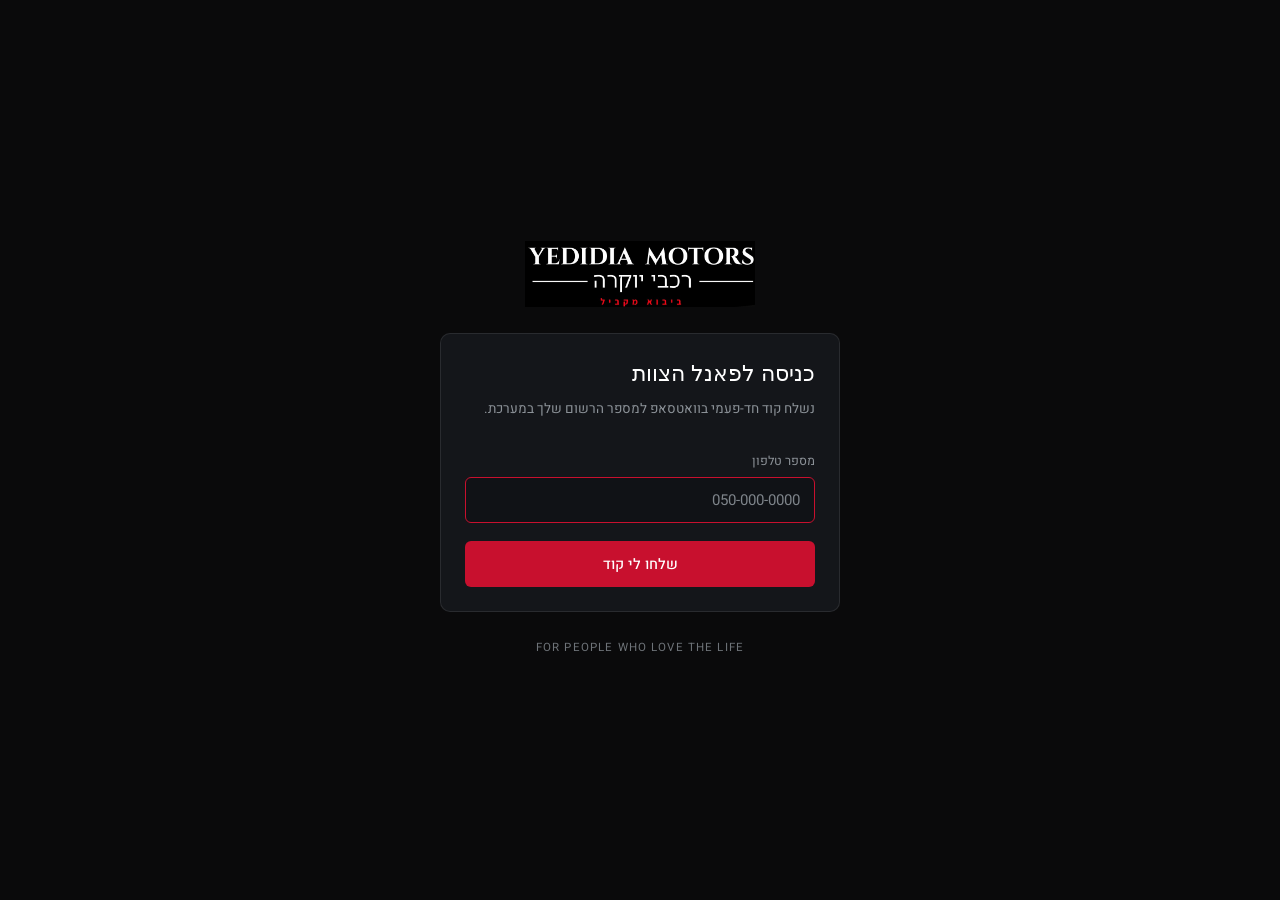
==== customers.html @ d8569d6f "כניסה ופאנל: מעבר אוטומטי לממסר Supabase כשהכתובת הישירה (duckdns) חסומה ברשת - auth.js: כל קריאה פו" ====
<!DOCTYPE html>
<html dir="rtl" lang="he">
<head>
<meta charset="utf-8">
<meta name="viewport" content="width=device-width, initial-scale=1">
<meta name="robots" content="noindex, nofollow">
<title>לקוחות ועסקאות · ידידיה מוטורס</title>
<link rel="preconnect" href="https://fonts.googleapis.com">
<link rel="preconnect" href="https://fonts.gstatic.com" crossorigin>
<link href="https://fonts.googleapis.com/css2?family=Heebo:wght@300;400;500;700&family=Cinzel:wght@400;600&display=swap" rel="stylesheet">
<link rel="stylesheet" href="app.css">
<link rel="stylesheet" href="customers.css?v=20261017c">
<link rel="stylesheet" href="mobile.css?v=20261017c">
</head>
<body>

<div class="boot" id="boot">
  <div class="mark">YEDIDIA MOTORS</div>
  <div class="spinner"></div>
  <div class="msg">טוען לקוחות…</div>
</div>

<div class="shell" id="shell" hidden>

  <aside class="aside">
    <div class="logo"><img src="design/assets/logo.png" alt="ידידיה מוטורס"></div>
    <nav class="nav" id="nav"></nav>
    <div class="aside-foot">
      <div id="side-box"></div>
      <div class="tagline">FOR PEOPLE WHO LOVE THE LIFE</div>
      <button class="signout" type="button" id="signout">יציאה מהחשבון</button>
    </div>
  </aside>

  <main class="main">

    <header class="topbar">
      <div class="who">
        <div class="eyebrow" id="eyebrow">מכירות</div>
        <h1 class="greeting">לקוחות ועסקאות</h1>
        <div class="meta-line" id="meta-line"></div>
      </div>
      <div class="tools">
        <div class="search">
          <span class="glass"></span>
          <input id="search" type="search" placeholder="שם, טלפון, ת.ז, שלדה, מספר רישוי או הזמנה" aria-label="חיפוש לקוחות">
        </div>
        <button class="btn-ghost" type="button" id="open-catalog" hidden>קטלוג תוספות</button>
        <button class="btn-primary" type="button" id="new-customer">לקוח חדש</button>
        <div class="avatar" id="avatar">—</div>
      </div>
    </header>

    <div id="notice"></div>

    <div class="tabs" role="tablist">
      <button class="tab is-active" type="button" data-tab="customers" role="tab">לקוחות</button>
      <button class="tab" type="button" data-tab="leads" role="tab">לידים <span class="tab-count" id="leads-count" hidden></span></button>
    </div>

    <section id="panel-customers">
      <div class="filter-bar">
        <div class="filter-group" id="type-filters" aria-label="סינון לפי סוג לקוח"></div>
      </div>

      <div class="card">
        <div class="thead cust-grid">
          <div>לקוח</div><div>טלפון</div><div>זיהוי</div><div>עסקאות</div><div>עסקה אחרונה</div><div>מסמכים</div>
        </div>
        <div id="rows"></div>
        <div class="card-foot" id="foot"></div>
      </div>
    </section>

    <section id="panel-leads" hidden>
      <div class="filter-bar">
        <div class="filter-group" id="lead-filters" aria-label="סינון לידים"></div>
      </div>
      <div class="card">
        <div class="thead lead-grid">
          <div>ליד</div><div>טלפון</div><div>עניין</div><div>הגיע</div><div>סטטוס</div><div></div>
        </div>
        <div id="lead-rows"><div class="empty">טוען…</div></div>
        <div class="card-foot" id="lead-foot"></div>
      </div>
    </section>

  </main>
</div>

<!-- כרטיס לקוח -->
<div class="modal" id="card-modal" hidden>
  <div class="modal-box wide" role="dialog" aria-modal="true">
    <button class="modal-x" type="button" data-close="card-modal" aria-label="סגירה">×</button>
    <div id="card-body"><div class="empty">טוען…</div></div>
  </div>
</div>

<!-- לקוח חדש / עריכה -->
<div class="modal" id="customer-modal" hidden>
  <div class="modal-box" role="dialog" aria-modal="true">
    <button class="modal-x" type="button" data-close="customer-modal" aria-label="סגירה">×</button>
    <h2 id="customer-modal-title">לקוח חדש</h2>
    <form id="customer-form" class="form" novalidate>
      <input type="hidden" name="id">
      <input type="hidden" name="lead_id">
      <div class="field">
        <label>סוג לקוח</label>
        <div class="seg" id="type-seg">
          <button type="button" class="is-active" data-type="individual">אדם פרטי</button>
          <button type="button" data-type="company">חברה / חברת מימון</button>
        </div>
      </div>
      <div class="field" data-for="individual"><label for="c-full">שם מלא</label><input id="c-full" name="full_name" autocomplete="off"></div>
      <div class="field" data-for="company" hidden><label for="c-comp">שם החברה</label><input id="c-comp" name="company_name" autocomplete="off"></div>
      <div class="field" data-for="company" hidden><label for="c-contact">איש קשר</label><input id="c-contact" name="contact_person" autocomplete="off"></div>
      <div class="field"><label for="c-phone">טלפון</label><input id="c-phone" name="phone" inputmode="tel" dir="ltr" placeholder="050-000-0000"></div>
      <div class="field" data-for="individual"><label for="c-id">תעודת זהות <span class="req">*</span></label><input id="c-id" name="id_number" inputmode="numeric" maxlength="9" dir="ltr" required></div>
      <div class="field" data-for="company" hidden><label for="c-reg">מס׳ ח.פ / ע.מ <span class="req">*</span></label>
        <div class="reg-row">
          <div class="seg small" id="reg-seg">
            <button type="button" class="is-active" data-reg="hp">ח.פ</button>
            <button type="button" data-reg="am">ע.מ</button>
          </div>
          <input id="c-reg" name="company_reg_number" inputmode="numeric" dir="ltr">
          <input type="hidden" name="company_reg_type" value="hp">
        </div>
      </div>
      <div class="sub-head">פרטים לחשבונית</div>
      <div class="field"><label for="c-addr">כתובת</label><input id="c-addr" name="address" autocomplete="off" placeholder="רחוב, מספר, עיר"></div>
      <div class="field"><label for="c-email">מייל לחשבונית</label><input id="c-email" name="invoice_email" type="email" dir="ltr" autocomplete="off" placeholder="name@company.co.il"></div>
      <div id="dup-box" hidden></div>
      <div class="hint">מספר הזיהוי חובה: בלעדיו אי אפשר להקים לקוח ולפתוח לו הזמנה. הלקוח נכנס לאיזור האישי עם הטלפון + מספר הזיהוי + קוד חד-פעמי — לוודא ששניהם נכונים. הכתובת והמייל נדרשים לחשבונית.</div>
      <div class="modal-actions">
        <button class="btn-primary" type="submit" id="customer-save">שמירה</button>
        <button class="btn-ghost" type="button" data-close="customer-modal">ביטול</button>
      </div>
    </form>
  </div>
</div>

<!-- עסקה חדשה -->
<div class="modal" id="deal-modal" hidden>
  <div class="modal-box wide" role="dialog" aria-modal="true">
    <button class="modal-x" type="button" data-close="deal-modal" aria-label="סגירה">×</button>
    <h2 id="deal-modal-title">עסקה חדשה</h2>
    <form id="deal-form" class="form" novalidate>
      <input type="hidden" name="customer_id">
      <div class="sub" id="deal-customer-line"></div>

      <div class="field reg-box">
        <label>על שם מי יירשם הרכב ברישיון? <span class="req">*</span></label>
        <div class="hint">אנחנו מוציאים את רישיון הרכב — מה שנקבע כאן הוא מה שייכתב ברישיון ובהסכם.</div>
        <label class="check"><input type="radio" name="registration_type" value="customer"> <span id="reg-opt-customer">על שם הלקוח עצמו</span></label>
        <label class="check"><input type="radio" name="registration_type" value="private"> על שם אדם פרטי אחר <small class="muted">(למשל: חברה קונה ורושמת על שם בעלים או עובד)</small></label>
        <label class="check"><input type="radio" name="registration_type" value="company"> על שם חברה אחרת</label>
        <div class="hint" id="reg-customer-line" hidden></div>
      </div>
      <div class="grid2" id="reg-private" hidden>
        <div class="field"><label for="d-eu-name">שם מלא כפי שבתעודת הזהות <span class="req">*</span></label><input id="d-eu-name" name="end_user_name"></div>
        <div class="field"><label for="d-eu-id">ת.ז. <span class="req">*</span></label><input id="d-eu-id" name="end_user_id_number" inputmode="numeric" maxlength="9" dir="ltr"></div>
        <div class="field"><label for="d-eu-phone">טלפון <span class="req">*</span></label><input id="d-eu-phone" name="end_user_phone" inputmode="tel" dir="ltr"></div>
        <div class="field"><label for="d-reg-addr-p">כתובת לרישום <span class="req">*</span></label><input id="d-reg-addr-p" name="registered_address_p" placeholder="רחוב, מספר, עיר"></div>
      </div>
      <div class="grid2" id="reg-company" hidden>
        <div class="field"><label for="d-reg-name">שם החברה כפי שבתעודת ההתאגדות <span class="req">*</span></label><input id="d-reg-name" name="registered_name"></div>
        <div class="field"><label for="d-reg-id">ח.פ <span class="req">*</span></label><input id="d-reg-id" name="registered_id_number" inputmode="numeric" maxlength="9" dir="ltr"></div>
        <div class="field"><label for="d-reg-addr-c">כתובת החברה לרישום <span class="req">*</span></label><input id="d-reg-addr-c" name="registered_address_c" placeholder="רחוב, מספר, עיר"></div>
        <div class="field"><label for="d-reg-phone">טלפון החברה</label><input id="d-reg-phone" name="registered_phone" inputmode="tel" dir="ltr"></div>
      </div>

      <div class="field">
        <label>רכב לשיוך</label>
        <div class="picker">
          <input id="veh-q" type="search" placeholder="חיפוש רכב: דגם, VIN, צבע…" autocomplete="off">
          <div class="picker-list" id="veh-list"></div>
          <div class="picked" id="veh-picked" hidden></div>
          <input type="hidden" name="vehicle_file_id">
        </div>
        <div class="hint" id="veh-hint">רכב במלאי בארץ → שיוך רשמי. רכב בדרך (אחרי שהמכולה יצאה) → פריסייל, למנהל מכירות. רכב שעוד לא יצא → סימון "מבוקש" בלבד.</div>
      </div>

      <div class="grid2">
        <div class="field"><label for="d-price">מחיר מכירה ללקוח (₪)</label><input id="d-price" name="sale_price" inputmode="numeric" dir="ltr"></div>
      </div>

      <div class="field">
        <label class="check"><input type="checkbox" name="financing_required"> העסקה במימון</label>
        <label class="check" id="fin-private-wrap" hidden><input type="checkbox" name="financing_on_private_name"> המימון על שם אדם פרטי (נדרשים ת.ז שני צדדים, רישיון, ספח ופרטי אשראי לבדיקת דוח)</label>
      </div>
      <div class="hint" id="reg-hint"></div>

      <div class="modal-actions">
        <button class="btn-primary" type="submit" id="deal-save">פתיחת עסקה</button>
        <button class="btn-ghost" type="button" data-close="deal-modal">ביטול</button>
      </div>
    </form>
  </div>
</div>

<!-- תנאים מסחריים -->
<div class="modal" id="terms-modal" hidden>
  <div class="modal-box wide" role="dialog" aria-modal="true">
    <button class="modal-x" type="button" data-close="terms-modal" aria-label="סגירה">×</button>
    <h2>תנאים מסחריים</h2>
    <form id="terms-form" class="form" novalidate>
      <input type="hidden" name="deal_id">
      <div class="sub" id="terms-line"></div>
      <div class="grid2">
        <div class="field"><label for="t-price">מחיר מכירה כולל מע"מ (₪)</label><input id="t-price" name="sale_price" inputmode="decimal" dir="ltr" required></div>
        <div class="field"><label for="t-vat">שיעור מע"מ (%)</label><input id="t-vat" name="vat_rate" inputmode="decimal" dir="ltr" value="18"></div>
        <div class="field"><label for="t-down">מקדמה (₪)</label><input id="t-down" name="down_payment" inputmode="decimal" dir="ltr"></div>
        <div class="field"><label for="t-trade">זיכוי טרייד-אין (₪)</label><input id="t-trade" name="trade_in_credit" inputmode="decimal" dir="ltr"></div>
        <div class="field"><label for="t-fin">מימון (₪)</label><input id="t-fin" name="financing_amount" inputmode="decimal" dir="ltr"></div>
        <div class="field"><label for="t-del">מועד מסירה משוער</label><input id="t-del" name="expected_delivery_date" type="date" dir="ltr"></div>
      </div>
      <div class="field"><label for="t-delterms">תנאי מסירה</label><input id="t-delterms" name="delivery_terms" placeholder="למשל: מסירה באולם התצוגה בחיפה"></div>
      <div class="field"><label for="t-warranty">אחריות</label><input id="t-warranty" name="warranty_text" placeholder="למשל: 3 שנים או 100,000 ק״מ"></div>
      <div class="field"><label for="t-special">תנאים מיוחדים</label><input id="t-special" name="special_terms"></div>
      <div class="hint">הסכומים נכנסים להסכם המכירה כפי שהם. אחרי חתימת ההסכם התנאים ננעלים — שינוי מחייב מנהל מערכת והסכם מתוקן.</div>
      <div class="modal-actions">
        <button class="btn-primary" type="submit">שמירה</button>
        <button class="btn-ghost" type="button" data-close="terms-modal">ביטול</button>
      </div>
    </form>
  </div>
</div>

<!-- תצוגה מקדימה של ההסכם -->
<div class="modal" id="apv-modal" hidden>
  <div class="modal-box wide" role="dialog" aria-modal="true">
    <button class="modal-x" type="button" data-close="apv-modal" aria-label="סגירה">×</button>
    <h2>תצוגה מקדימה — הסכם מכירה</h2>
    <div id="apv-warn"></div>
    <div class="agr-preview-scroll" id="apv-body"></div>
    <div class="modal-actions">
      <button class="btn-ghost" type="button" data-close="apv-modal">סגירה</button>
    </div>
  </div>
</div>

<!-- שליחת הזמנה ללקוח לאישור -->
<div class="modal" id="send-modal" hidden>
  <div class="modal-box" role="dialog" aria-modal="true">
    <button class="modal-x" type="button" data-close="send-modal" aria-label="סגירה">×</button>
    <h2>שליחת ההזמנה ללקוח לאישור</h2>
    <form id="send-form" class="form" novalidate>
      <div class="sub" id="send-line"></div>
      <div class="field">
        <label>איך להודיע ללקוח?</label>
        <label class="check"><input type="radio" name="channel" value="email" id="send-email"> מייל עם פירוט ההזמנה וקישור לאיזור האישי</label>
        <div class="hint" id="send-email-note"></div>
        <label class="check"><input type="radio" name="channel" value="whatsapp" id="send-wa"> וואטסאפ — נפתחת הודעה מוכנה לשליחה מהטלפון שלך</label>
        <label class="check"><input type="radio" name="channel" value="portal"> בלי הודעה — רק לפתוח את ההזמנה באיזור האישי</label>
      </div>
      <div class="hint">הלקוח רואה באיזור האישי בדיוק את מה שנשלח עכשיו ומאשר אותו. כל שינוי אחרי השליחה (מחיר, תוספת, רכב) מבטל את האפשרות לאשר עד שליחה מחדש. האישור אינו מחליף את הסכם המכירה.</div>
      <div class="modal-actions">
        <button class="btn-primary" type="submit" id="send-go">שליחה</button>
        <button class="btn-ghost" type="button" data-close="send-modal">ביטול</button>
      </div>
    </form>
  </div>
</div>

<!-- קטלוג אביזרים ושירותים -->
<div class="modal" id="catalog-modal" hidden>
  <div class="modal-box wide" role="dialog" aria-modal="true">
    <button class="modal-x" type="button" data-close="catalog-modal" aria-label="סגירה">×</button>
    <h2>קטלוג אביזרים ושירותים</h2>
    <div class="hint" style="margin-bottom:10px">אנשי המכירות מוסיפים להזמנות רק מהרשימה הזו, במחיר שנקבע כאן. מחיר שמשתנה חל על שורות חדשות בלבד — הזמנות קיימות לא משתנות. פריט שלא מוכרים יותר — להשבית, לא למחוק.</div>
    <div id="catalog-rows"></div>
    <form id="catalog-form" class="form cat-form" novalidate>
      <input type="hidden" name="item_id">
      <div class="grid2">
        <div class="field"><label for="cat-name">שם הפריט</label><input id="cat-name" name="item_name" placeholder="למשל: כיסוי ארגז נגלל"></div>
        <div class="field"><label for="cat-kind">סוג</label><select id="cat-kind" name="kind"><option value="accessory">אביזר</option><option value="service">שירות</option></select></div>
        <div class="field"><label for="cat-price">מחיר ללקוח כולל מע"מ (₪)</label><input id="cat-price" name="price" inputmode="decimal" dir="ltr"></div>
        <div class="field"><label for="cat-desc">תיאור קצר (לא חובה)</label><input id="cat-desc" name="description"></div>
      </div>
      <label class="check"><input type="checkbox" name="active" checked> פעיל — מופיע לאנשי המכירות</label>
      <div class="modal-actions">
        <button class="btn-primary" type="submit" id="cat-save">הוספה לקטלוג</button>
        <button class="btn-ghost" type="button" id="cat-new">ניקוי הטופס</button>
      </div>
    </form>
  </div>
</div>

<input type="file" id="file-input" hidden accept=".pdf,.jpg,.jpeg,.png,.heic,.webp,.doc,.docx">

<script src="auth.js?v=20261026r"></script>
<script src="customers.js?v=20261023g"></script>
</body>
</html>
---- app.css ----
/* ============================================================
   ידידיה מוטורס — פאנל צוות
   טוקני העיצוב מתוך design/Luxury Dashboard v3.dc.html
   ============================================================ */
:root {
  --bg: #0A0A0B;
  --surface-nav: #101113;
  --surface-card: #14161A;
  --surface-raised: #16181B;
  --surface-thead: #101216;
  --surface-thumb: #1B1E22;
  --surface-avatar: #1C1F23;
  --accent: #C8102E;
  --accent-hover: #E01B3B;
  --accent-soft: #F0899C;
  --accent-tint: rgba(200, 16, 46, 0.16);
  --text: #FFFFFF;
  --text-body: #EDEEF0;
  --text-strong: #DDE0E4;
  --text-strong-2: #D8DCE0;
  --text-mid: #C4C8CD;
  --text-muted: #B9BDC2;
  --text-dim: #9AA0A6;
  --text-faint: #8C9298;
  --text-fainter: #7E848A;
  --text-fainter-2: #71767C;
  --text-fainter-3: #6E7378;
  --dot-idle: #3A3D42;
  --border: rgba(255, 255, 255, 0.09);
  --border-soft: rgba(255, 255, 255, 0.055);
  --border-input: rgba(255, 255, 255, 0.12);
  --border-chip: rgba(255, 255, 255, 0.14);
  --chip-bg: rgba(255, 255, 255, 0.07);
  --hover-row: rgba(255, 255, 255, 0.03);
  --hover-nav: rgba(255, 255, 255, 0.05);
  --nav-active: rgba(255, 255, 255, 0.06);
  --ok: #7FC08A;
  --warn: #E2B457;
}

* { box-sizing: border-box; }
[hidden] { display: none !important; }

html, body {
  margin: 0;
  padding: 0;
  background: var(--bg);
  color: var(--text-body);
  font-family: Heebo, "Segoe UI", system-ui, sans-serif;
  -webkit-font-smoothing: antialiased;
}

a { color: var(--text-strong-2); text-decoration: none; }
a:hover { color: var(--text); }
::selection { background: rgba(200, 16, 46, 0.35); }

button, input {
  font-family: inherit;
  color: inherit;
}

/* ---------- שלד ---------- */
.shell {
  width: 100%;
  max-width: 1440px;
  min-height: 100vh;
  margin-inline: auto;
  display: grid;
  grid-template-columns: 236px 1fr;
  background: var(--bg);
}

/* ---------- סרגל צד ---------- */
.aside {
  background: var(--surface-nav);
  border-inline-start: 1px solid rgba(255, 255, 255, 0.08);
  padding: 26px 18px;
  display: flex;
  flex-direction: column;
  gap: 28px;
}
.logo { padding: 0 4px; }
.logo img { display: block; width: 100%; height: auto; }

.aside-drawer { display: contents; }

/* כפתור המבורגר — מוצג רק במסכי טלפון */
.nav-toggle {
  display: none;
  width: 40px; height: 40px; flex: none;
  border: 1px solid var(--border-chip);
  border-radius: 8px;
  background: var(--surface-raised);
  cursor: pointer;
  padding: 0;
  align-items: center; justify-content: center;
  flex-direction: column; gap: 4px;
}
.nav-toggle span {
  display: block; width: 17px; height: 1.5px; border-radius: 2px;
  background: var(--text-mid);
  transition: transform 160ms ease, opacity 120ms ease;
}
.aside.is-open .nav-toggle { border-color: var(--accent); }
.aside.is-open .nav-toggle span:nth-child(1) { transform: translateY(5.5px) rotate(45deg); }
.aside.is-open .nav-toggle span:nth-child(2) { opacity: 0; }
.aside.is-open .nav-toggle span:nth-child(3) { transform: translateY(-5.5px) rotate(-45deg); }

.nav { display: flex; flex-direction: column; gap: 2px; }
.nav-item {
  display: flex;
  align-items: center;
  gap: 10px;
  padding: 11px 12px;
  border-radius: 6px;
  font-size: 14px;
  color: var(--text-dim);
  white-space: nowrap;
  cursor: pointer;
  border: 0;
  background: transparent;
  width: 100%;
  text-align: start;
  transition: background 120ms ease, color 120ms ease;
}
.nav-item:hover { background: var(--hover-nav); color: var(--text); }
.nav-item .dot {
  width: 5px; height: 5px; border-radius: 50%;
  background: var(--dot-idle); flex: none;
}
.nav-item.is-active {
  background: var(--nav-active);
  box-shadow: inset 2px 0 0 var(--accent);
  font-weight: 500;
  color: var(--text);
}
.nav-item.is-active .dot { background: var(--accent); }
.nav-item.is-soon { opacity: .55; cursor: default; }
.nav-item.is-soon:hover { background: transparent; color: var(--text-dim); }

.aside-foot { margin-top: auto; display: flex; flex-direction: column; gap: 14px; }
.stat-box {
  border: 1px solid rgba(255, 255, 255, 0.1);
  border-radius: 8px;
  padding: 15px;
  display: flex;
  flex-direction: column;
  gap: 8px;
  background: var(--surface-raised);
  min-width: 190px;
}
.stat-box .row { display: flex; align-items: center; justify-content: space-between; gap: 10px; }
.stat-box .label { font-size: 12px; color: var(--text-faint); }
.badge-admin {
  font-size: 10px; letter-spacing: .08em; color: var(--accent-soft);
  border: 1px solid rgba(200, 16, 46, .45); border-radius: 3px;
  padding: 1px 5px; white-space: nowrap;
}
.stat-figure {
  font-family: Cinzel, serif; font-size: 25px; font-weight: 600;
  line-height: 1; color: var(--text);
}
.stat-note { font-size: 12.5px; color: var(--text-faint); }
.bar-track { height: 4px; border-radius: 2px; background: rgba(255,255,255,.09); overflow: hidden; }
.bar-fill { height: 100%; background: var(--accent); }

.tagline {
  font-size: 11px; letter-spacing: .12em; color: var(--text-fainter-3); text-align: center;
}
.signout {
  background: none; border: 0; padding: 6px 0; cursor: pointer;
  font-size: 12.5px; color: var(--text-fainter); text-align: center;
}
.signout:hover { color: var(--accent-soft); }

/* ---------- עמודה ראשית ---------- */
.main {
  padding: 26px 32px 44px;
  display: flex;
  flex-direction: column;
  gap: 20px;
  min-width: 0;
}

.topbar {
  display: flex; align-items: flex-end; justify-content: space-between;
  gap: 24px; flex-wrap: wrap;
}
.topbar .who { display: flex; flex-direction: column; gap: 5px; }
.eyebrow { font-size: 11.5px; letter-spacing: .16em; color: var(--text-faint); }
.greeting {
  margin: 0; font-family: Cinzel, serif; font-size: 27px; font-weight: 400; color: var(--text);
}
.meta-line { font-size: 13.5px; color: var(--text-faint); }
.topbar .tools { display: flex; align-items: center; gap: 12px; flex-wrap: wrap; }

.search {
  display: flex; align-items: center; gap: 8px; height: 44px; padding: 0 14px;
  border: 1px solid var(--border-input); border-radius: 6px; background: var(--surface-card);
  min-width: 250px; color: var(--text-fainter); font-size: 13.5px;
}
.search input {
  border: 0; background: none; outline: none; flex: 1; min-width: 0;
  font-size: 13.5px; color: var(--text-body);
}
.search input::placeholder { color: var(--text-fainter); }
.search .glass {
  width: 12px; height: 12px; border: 1.5px solid var(--text-fainter);
  border-radius: 50%; flex: none;
}

.btn-primary {
  height: 44px; padding: 0 17px; display: flex; align-items: center;
  border: 0; border-radius: 6px; background: var(--accent); color: #fff;
  font-size: 13.5px; font-weight: 500; white-space: nowrap; cursor: pointer;
  transition: background 120ms ease;
}
.btn-primary:hover { background: var(--accent-hover); }
.btn-primary:disabled { opacity: .55; cursor: not-allowed; }

.avatar {
  width: 44px; height: 44px; border-radius: 50%; background: var(--surface-avatar);
  border: 1px solid var(--border-chip); display: flex; align-items: center;
  justify-content: center; font-size: 13px; font-weight: 500; color: #E4E6E9; flex: none;
}

.hero {
  border: 1px solid var(--border); border-radius: 10px; overflow: hidden; height: 168px;
  background-image: linear-gradient(90deg, rgba(10,10,11,.92) 30%, rgba(10,10,11,.25) 78%),
                    url('design/assets/showroom.png');
  background-size: cover, 140%;
  background-position: center, center 32%;
  display: flex; align-items: center; padding: 0 30px;
}
.hero .inner { display: flex; flex-direction: column; gap: 7px; max-width: 520px; }
.hero .title {
  font-family: Cinzel, serif; font-size: 20px; color: var(--text); letter-spacing: .03em;
}
.hero .brands { font-size: 13.5px; color: var(--text-muted); line-height: 1.6; }
.hero .pills { display: flex; gap: 8px; margin-top: 4px; flex-wrap: wrap; }
.hero .pills span {
  font-size: 11.5px; padding: 4px 10px; border-radius: 4px;
  border: 1px solid rgba(255,255,255,.2); color: var(--text-strong-2);
}

.kpis { display: grid; grid-template-columns: repeat(4, 1fr); gap: 14px; }
.kpi {
  border: 1px solid var(--border); border-radius: 10px; background: var(--surface-card);
  padding: 18px 20px 16px; display: flex; flex-direction: column; gap: 11px;
}
.kpi .label { font-size: 12.5px; color: var(--text-faint); }
.kpi .value-row { display: flex; align-items: baseline; gap: 7px; }
.kpi .value {
  font-family: Cinzel, serif; font-size: 30px; font-weight: 600; line-height: 1; color: var(--text);
}
.kpi .unit { font-size: 13px; color: var(--text-faint); }
.kpi .foot {
  display: flex; align-items: center; gap: 7px; font-size: 12.5px;
  color: var(--text-faint); flex-wrap: wrap;
}
.delta {
  padding: 2px 7px; border-radius: 4px; background: var(--accent-tint);
  color: var(--accent-soft); font-weight: 500;
}

.split { display: grid; grid-template-columns: 1.62fr 1fr; gap: 16px; align-items: start; }

.card {
  border: 1px solid var(--border); border-radius: 10px;
  background: var(--surface-card); overflow: hidden;
}
.card.pad { padding: 19px 22px 20px; display: flex; flex-direction: column; gap: 15px; }
.card h2 { margin: 0; font-size: 16px; font-weight: 500; color: var(--text); }
.card-head {
  display: flex; align-items: center; justify-content: space-between;
  gap: 16px; padding: 18px 22px 14px;
}
.card-head h2 { white-space: nowrap; }
.card-count { font-size: 12.5px; color: var(--text-faint); }

.filters { display: flex; gap: 6px; }
.chip {
  font-size: 11.5px; padding: 6px 10px; border-radius: 4px; cursor: pointer;
  border: 1px solid var(--border-chip); background: transparent; color: var(--text-dim);
  white-space: nowrap; transition: border-color 120ms ease, color 120ms ease;
}
.chip:hover { border-color: var(--accent); color: var(--text); }
.chip.is-active { background: var(--accent); border-color: var(--accent); color: #fff; }

.thead {
  display: grid; grid-template-columns: 96px 1fr 54px 104px 54px 88px; gap: 10px;
  padding: 9px 22px; font-size: 11.5px; letter-spacing: .05em; color: var(--text-fainter);
  background: var(--surface-thead);
  border-top: 1px solid rgba(255,255,255,.07);
  border-bottom: 1px solid rgba(255,255,255,.07);
}
.row {
  display: grid; grid-template-columns: 96px 1fr 54px 104px 54px 88px; gap: 10px;
  padding: 12px 22px; align-items: center; border-bottom: 1px solid var(--border-soft);
  cursor: pointer; transition: background 120ms ease;
}
.row:hover { background: var(--hover-row); }
.thumb {
  height: 56px; border-radius: 5px; background-color: var(--surface-thumb);
  background-image: repeating-linear-gradient(115deg, rgba(255,255,255,.05) 0 6px, transparent 6px 12px);
  background-size: cover; background-position: center;
  display: flex; align-items: flex-end; justify-content: center; padding-bottom: 4px;
}
.thumb span { font-family: ui-monospace, monospace; font-size: 8px; color: var(--text-fainter-2); }
.row .names { display: flex; flex-direction: column; gap: 3px; min-width: 0; }
.row .model {
  font-size: 14.5px; font-weight: 500; color: var(--text);
  white-space: nowrap; overflow: hidden; text-overflow: ellipsis;
  unicode-bidi: plaintext;
}
.row .trim {
  font-size: 12.5px; color: var(--text-faint);
  white-space: nowrap; overflow: hidden; text-overflow: ellipsis;
  unicode-bidi: plaintext;
}
.row-meta { display: none; font-size: 12px; color: var(--text-fainter-2); }
.row .year, .row .days { font-size: 13.5px; color: var(--text-mid); font-variant-numeric: tabular-nums; }
.row .price {
  font-size: 14px; font-weight: 500; color: var(--text);
  font-variant-numeric: tabular-nums; text-align: left;
}
.row .price.hidden-perm { color: var(--text-fainter-2); font-weight: 400; }
.status-pill {
  font-size: 12px; padding: 4px 9px; border-radius: 4px; border: 1px solid var(--border-chip);
  color: var(--text-muted); justify-self: start; white-space: nowrap;
}
.card-foot { padding: 13px 22px; font-size: 13px; color: var(--accent-soft); }

.side-col { display: flex; flex-direction: column; gap: 16px; }
.list { display: flex; flex-direction: column; gap: 13px; }
.list-row { display: flex; align-items: center; justify-content: space-between; gap: 12px; }
.list-row .lines { display: flex; flex-direction: column; gap: 2px; min-width: 0; }
.list-row .lines .t { font-size: 14px; color: var(--text-body); }
.list-row .lines .s { font-size: 12.5px; color: var(--text-faint); }
.tag {
  font-size: 12px; padding: 3px 9px; border-radius: 4px; background: var(--chip-bg);
  color: var(--text-mid); white-space: nowrap;
}
.brand-row { display: flex; flex-direction: column; gap: 7px; }
.brand-row .top { display: flex; align-items: baseline; justify-content: space-between; gap: 10px; }
.brand-row .name { font-size: 13px; letter-spacing: .05em; color: var(--text-strong); }
.brand-row .units { font-size: 12.5px; color: var(--text-faint); white-space: nowrap; }
.alert-row { display: flex; gap: 11px; align-items: flex-start; }
.alert-row .dot {
  width: 6px; height: 6px; border-radius: 50%; background: var(--accent);
  margin-top: 7px; flex: none;
}
.alert-row .lines { display: flex; flex-direction: column; gap: 2px; }
a.alert-link { color: inherit; text-decoration: none; }
a.alert-link:hover .t { color: var(--accent-soft); }

.empty {
  padding: 26px 22px; font-size: 13px; color: var(--text-faint); text-align: center; line-height: 1.7;
}
.empty.small { padding: 8px 0; text-align: start; }

/* ---------- מסך טעינה / שגיאה ---------- */
.boot {
  position: fixed; inset: 0; display: flex; align-items: center; justify-content: center;
  background: var(--bg); z-index: 50; flex-direction: column; gap: 14px;
}
.boot .mark { font-family: Cinzel, serif; font-size: 20px; letter-spacing: .18em; color: var(--text); }
.boot .msg { font-size: 13px; color: var(--text-faint); }
.spinner {
  width: 22px; height: 22px; border: 2px solid rgba(255,255,255,.14);
  border-top-color: var(--accent); border-radius: 50%; animation: spin .8s linear infinite;
}
@keyframes spin { to { transform: rotate(360deg); } }

.banner {
  display: flex; align-items: center; gap: 10px; padding: 11px 16px; border-radius: 8px;
  border: 1px solid rgba(200,16,46,.4); background: var(--accent-tint);
  color: var(--accent-soft); font-size: 13px;
}
.banner.info { border-color: var(--border-chip); background: var(--chip-bg); color: var(--text-mid); }

/* ---------- חלון ---------- */
.modal {
  position: fixed; inset: 0; background: rgba(0,0,0,.66);
  display: flex; align-items: flex-start; justify-content: center;
  padding: 40px 20px; overflow-y: auto; z-index: 60;
}
.modal-box {
  width: 100%; max-width: 460px; background: var(--surface-card);
  border: 1px solid var(--border); border-radius: 10px; padding: 24px;
}
.modal-box h2 {
  margin: 0 0 18px; font-family: Cinzel, serif; font-size: 20px;
  font-weight: 400; color: var(--text);
}
.modal-box h3 { margin: 0 0 4px; font-size: 14px; font-weight: 500; color: var(--text); }

.modal-actions { display: flex; gap: 10px; justify-content: flex-start; margin-top: 4px; }
.btn-ghost {
  height: 44px; padding: 0 17px; border-radius: 6px; cursor: pointer;
  background: none; border: 1px solid var(--border-chip); color: var(--text-mid);
  font-size: 13.5px;
}
.btn-ghost:hover { border-color: var(--text-dim); color: var(--text); }

/* ---------- רספונסיביות ---------- */
@media (max-width: 1180px) {
  .shell { grid-template-columns: 1fr; grid-template-rows: auto 1fr; }
  .aside {
    border-inline-start: none; border-bottom: 1px solid rgba(255,255,255,.08);
    flex-direction: row; align-items: center; gap: 20px; padding: 14px 20px; overflow: hidden;
  }
  .logo { width: 170px; flex: none; }
  .nav {
    flex-direction: row; gap: 4px;
    flex: 1 1 auto; min-width: 0; overflow-x: auto;
    scrollbar-width: none;
  }
  .nav::-webkit-scrollbar { display: none; }
  .nav-item { width: auto; flex: none; }
  .aside-foot {
    margin-top: 0; flex-direction: row; align-items: center; gap: 12px; flex: 0 0 auto;
  }
  .signout { white-space: nowrap; padding: 6px 4px; }
  .stat-box { min-width: 170px; padding: 10px 13px; gap: 5px; }
  .stat-box .stat-figure { font-size: 20px; }
  .tagline { display: none; }
  .main { padding: 20px 20px 36px; }
  .kpis { grid-template-columns: repeat(2, 1fr); }
  .split { grid-template-columns: 1fr; }
  .side-col { display: grid; grid-template-columns: repeat(2, 1fr); align-items: start; }
}

@media (max-width: 760px) {
  .modal { padding: 16px 12px 40px; }
  .aside {
    position: relative; z-index: 40;
    flex-wrap: nowrap; justify-content: flex-start;
    gap: 12px; padding: 12px 14px; overflow: visible;
  }
  .nav-toggle { display: flex; }
  .logo { width: 148px; }

  .aside-drawer {
    display: none;
    position: absolute; top: calc(100% + 8px); inset-inline-start: 12px;
    width: min(290px, calc(100vw - 24px));
    flex-direction: column; gap: 14px;
    padding: 10px;
    background: var(--surface-nav);
    border: 1px solid rgba(255,255,255,.12);
    border-radius: 12px;
    box-shadow: 0 18px 44px rgba(0,0,0,.55);
    max-height: calc(100vh - 96px); overflow-y: auto;
  }
  .aside.is-open .aside-drawer { display: flex; }
  .aside-drawer .nav {
    order: 0; width: 100%; flex-direction: column; gap: 2px; overflow: visible;
  }
  .aside-drawer .nav-item { width: 100%; flex: none; }
  .aside-drawer .aside-foot {
    margin-top: 0; width: 100%; flex-direction: column; align-items: stretch; gap: 10px;
    padding-top: 10px; border-top: 1px solid rgba(255,255,255,.08);
  }
  .aside-drawer .stat-box { min-width: 0; width: 100%; }
  .aside-drawer .signout { text-align: start; }
  .main { padding: 16px 14px 32px; }
  .topbar { flex-direction: column; align-items: stretch; gap: 14px; }
  .search { display: none; }
  .hero {
    height: auto; padding: 22px 18px;
    background-image: linear-gradient(180deg, rgba(10,10,11,.9), rgba(10,10,11,.72)),
                      url('design/assets/showroom.png');
  }
  .kpis { grid-template-columns: repeat(2, 1fr); gap: 10px; }
  .side-col { grid-template-columns: 1fr; }
  .filters { width: 100%; overflow-x: auto; }
  .card-head { flex-direction: column; align-items: flex-start; gap: 12px; }
  .thead { display: none; }
  .row { grid-template-columns: 72px 1fr auto; padding: 12px 16px; }
  .cell-hide { display: none; }
  .row-meta { display: block; }
  .thumb { height: 46px; }
}

/* ---------- הביצועים שלי ---------- */
.perf-now { display: grid; grid-template-columns: repeat(3, 1fr); gap: 8px; margin: 4px 0 10px; }
.perf-now > div { display: flex; flex-direction: column; gap: 2px; }
.perf-now .k { font-size: 11px; color: var(--text-fainter); }
.perf-now .v { font-size: 22px; color: var(--text); font-variant-numeric: tabular-nums; }
.perf-trend { font-size: 12px; color: var(--text-faint); margin-bottom: 12px; }
.perf-trend.up { color: #6fbf8b; }
.perf-trend.down { color: #d99a7f; }
.perf-bars { display: flex; align-items: flex-end; gap: 6px; height: 96px; }
.perf-col { flex: 1; display: flex; flex-direction: column; align-items: center; gap: 4px; height: 100%; }
.perf-col .stack {
  flex: 1; width: 100%; display: flex; align-items: flex-end; justify-content: center; gap: 2px;
}
.perf-col .b { width: 42%; min-height: 2px; border-radius: 2px 2px 0 0; }
.perf-col .b.opened { background: var(--accent); opacity: .75; }
.perf-col .b.sold { background: #6fbf8b; opacity: .85; }
.perf-col.now .b.opened { opacity: 1; }
.perf-col .m { font-size: 10px; color: var(--text-fainter-2); }
.perf-col .n { font-size: 11px; color: var(--text-faint); font-variant-numeric: tabular-nums; }
.perf-legend { display: flex; gap: 14px; margin-top: 8px; font-size: 11px; color: var(--text-fainter); }
.perf-legend i { display: inline-block; width: 8px; height: 8px; border-radius: 2px; margin-inline-end: 5px; }
.perf-legend .k-opened { background: var(--accent); }
.perf-legend .k-sold { background: #6fbf8b; }
.perf-total { font-size: 11.5px; color: var(--text-fainter-2); margin-top: 10px; }
.team-list .list-row { cursor: pointer; }
.team-list .list-row:hover { background: var(--hover-row); }
.team-list .list-row.me .t { color: var(--accent-soft); }
---- customers.css ----
/* ============================================================
   ידידיה מוטורס — לקוחות ועסקאות
   ============================================================ */

.filter-bar { display: flex; flex-direction: column; gap: 8px; }
.filter-group { display: flex; gap: 6px; flex-wrap: wrap; }

.cust-grid, .cust-row {
  display: grid; grid-template-columns: 1.5fr 120px 120px 90px 1.4fr 80px; gap: 10px; align-items: center;
}
.cust-row {
  padding: 12px 22px; border-bottom: 1px solid var(--border-soft); cursor: pointer;
  font-size: 13.5px; color: var(--text-mid); transition: background 120ms ease;
}
.cust-row:hover { background: var(--hover-row); }
.cust-row .c-name { color: var(--text); font-weight: 500; font-size: 14.5px; }
.cust-row .c-sub { font-size: 12px; color: var(--text-faint); }
.cust-row .ltr { direction: ltr; text-align: right; font-variant-numeric: tabular-nums; }
.cust-row .c-meta { display: none; font-size: 12px; color: var(--text-fainter-2); }
.badge {
  display: inline-block; font-size: 11px; padding: 2px 7px; border-radius: 4px; margin-inline-start: 6px;
  border: 1px solid var(--border-chip); color: var(--text-faint); vertical-align: middle;
}
.badge.company { border-color: rgba(120,160,255,.45); color: #9db7ff; }
.badge.missing { border-color: rgba(226,180,87,.5); color: var(--warn); }

/* ---------- טאבים ולידים ---------- */
.tabs { display: flex; gap: 4px; border-bottom: 1px solid var(--border); }
.tab {
  background: none; border: 0; cursor: pointer; padding: 11px 16px; font-size: 14px; color: var(--text-dim);
  position: relative; transition: color 120ms ease; display: inline-flex; align-items: center; gap: 6px;
}
.tab:hover { color: var(--text); }
.tab.is-active { color: var(--text); font-weight: 500; }
.tab.is-active::after { content: ''; position: absolute; inset-inline: 10px; bottom: -1px; height: 2px; background: var(--accent); }
.tab-count { font-size: 11px; background: var(--accent); color: #fff; border-radius: 999px; padding: 1px 7px; }
.lead-grid, .lead-row {
  display: grid; grid-template-columns: 1.4fr 120px 1.4fr 110px 120px 150px; gap: 10px; align-items: center;
}
.lead-row { padding: 12px 22px; border-bottom: 1px solid var(--border-soft); font-size: 13.5px; color: var(--text-mid); }
.lead-row .l-name { color: var(--text); font-weight: 500; font-size: 14.5px; }
.lead-row .l-sub { font-size: 12px; color: var(--text-faint); }
.lead-row .l-msg { font-size: 12.5px; color: var(--text-faint); white-space: pre-wrap; overflow-wrap: anywhere; }
.lead-row .ltr { direction: ltr; text-align: right; font-variant-numeric: tabular-nums; }
.lead-row .l-act { display: flex; gap: 4px; justify-content: flex-end; flex-wrap: wrap; }
.lead-row select.small { height: 30px; font-size: 12px; padding: 0 6px; background: #101216; color: var(--text-body); border: 1px solid var(--border-input); border-radius: 6px; }
.lead-status { font-size: 11.5px; padding: 3px 9px; border-radius: 4px; border: 1px solid var(--border-chip); color: var(--text-mid); white-space: nowrap; }
.lead-status.new { border-color: rgba(200,16,46,.55); color: var(--accent-soft); }
.lead-status.contacted { border-color: rgba(226,180,87,.5); color: var(--warn); }
.lead-status.converted { border-color: rgba(127,192,138,.45); color: var(--ok); }

/* ---------- טפסים ---------- */
.form { display: flex; flex-direction: column; gap: 15px; }
.form .field { display: flex; flex-direction: column; gap: 6px; }
.form label { font-size: 12.5px; color: var(--text-faint); }
.form input, .form select {
  height: 42px; padding: 0 12px; border-radius: 6px; background: #101216;
  border: 1px solid var(--border-input); color: var(--text-body); font-size: 14px; outline: none;
  transition: border-color 120ms ease;
}
.form input:focus, .form select:focus { border-color: var(--accent); }
.form .check { display: flex; align-items: center; gap: 8px; font-size: 14px; color: var(--text-body); cursor: pointer; }
.form .check input { width: 16px; height: 16px; accent-color: var(--accent); }
.form .sub { font-size: 13.5px; color: var(--text-faint); }
.grid2 { display: grid; grid-template-columns: 1fr 1fr; gap: 12px; }
.hint { font-size: 11.5px; color: var(--text-fainter); line-height: 1.5; }
.seg { display: flex; border: 1px solid var(--border-chip); border-radius: 6px; overflow: hidden; width: fit-content; }
.seg button {
  background: none; border: 0; color: var(--text-dim); padding: 9px 14px; font-size: 13px; cursor: pointer;
}
.seg button.is-active { background: var(--accent); color: #fff; }

.dup-box {
  border: 1px solid rgba(226,180,87,.45); border-radius: 8px; padding: 12px 14px; background: rgba(226,180,87,.06);
  display: flex; flex-direction: column; gap: 8px; font-size: 13px; color: var(--text-body);
}
.dup-box .list-row { padding: 6px 0; border-top: 1px solid var(--border-soft); }
.dup-box .row-actions { display: flex; gap: 6px; }

/* בוחר רכב */
.picker { display: flex; flex-direction: column; gap: 6px; }
.picker-list { display: flex; flex-direction: column; max-height: 220px; overflow-y: auto; border-radius: 6px; }
.picker-list:empty { display: none; }
.pick {
  display: grid; grid-template-columns: 1fr auto; gap: 8px; align-items: center; padding: 9px 12px;
  background: var(--surface-raised); border: 1px solid var(--border-soft); border-top: 0; cursor: pointer; font-size: 13px;
}
.pick:first-child { border-top: 1px solid var(--border-soft); }
.pick:hover { background: var(--hover-row); }
.pick .t { color: var(--text); unicode-bidi: plaintext; }
.pick .s { font-size: 11.5px; color: var(--text-faint); }
.picked {
  display: flex; align-items: center; justify-content: space-between; gap: 10px;
  border: 1px solid rgba(200,16,46,.45); background: var(--accent-tint); border-radius: 6px; padding: 9px 12px; font-size: 13.5px;
}
.picked .t { color: var(--text); unicode-bidi: plaintext; }

/* ---------- כרטיס לקוח ---------- */
.modal-box.wide { max-width: 720px; position: relative; }
.modal-x {
  position: absolute; inset-inline-end: 18px; top: 16px; background: none; border: 0;
  color: var(--text-dim); font-size: 26px; line-height: 1; cursor: pointer; padding: 0 4px;
}
.modal-x:hover { color: var(--text); }
.card-head-c { display: flex; flex-direction: column; gap: 6px; margin-bottom: 18px; padding-inline-end: 36px; }
.card-head-c h2 { margin: 0; font-family: Cinzel, serif; font-size: 22px; font-weight: 400; color: var(--text); }
.card-head-c .sub { font-size: 13.5px; color: var(--text-faint); }
.card-head-c .tags { display: flex; gap: 6px; flex-wrap: wrap; margin-top: 4px; }
.card-tools { display: flex; gap: 8px; flex-wrap: wrap; margin-bottom: 18px; }
.btn-ghost.small { height: 34px; padding: 0 12px; font-size: 12.5px; }
.btn-icon {
  background: none; border: 1px solid var(--border-chip); border-radius: 5px;
  color: var(--text-dim); cursor: pointer; font-size: 12px; padding: 5px 10px;
  transition: border-color 120ms ease, color 120ms ease;
}
.btn-icon:hover { border-color: var(--accent); color: var(--text); }
.btn-icon.danger:hover { border-color: var(--accent); color: var(--accent-soft); }
.btn-icon:disabled { opacity: .35; cursor: not-allowed; }
.btn-primary.small { height: 34px; padding: 0 14px; font-size: 12.5px; }

.sect { margin-top: 18px; }
.sect > h3 { margin: 0 0 10px; font-size: 11.5px; letter-spacing: .08em; color: var(--text-fainter); font-weight: 400; }
.kv { display: grid; grid-template-columns: repeat(2, 1fr); gap: 10px 18px; }
.kv > div { display: flex; flex-direction: column; gap: 2px; min-width: 0; }
.kv .k { font-size: 11.5px; color: var(--text-fainter); }
.kv .v { font-size: 14px; color: var(--text-body); unicode-bidi: plaintext; text-align: right; overflow-wrap: anywhere; }

.deal {
  border: 1px solid var(--border); border-radius: 8px; padding: 12px 14px; margin-bottom: 10px; background: var(--surface-raised);
  display: flex; flex-direction: column; gap: 8px;
}
.deal .head { display: flex; align-items: center; justify-content: space-between; gap: 10px; flex-wrap: wrap; }
.deal .veh { font-size: 14.5px; color: var(--text); unicode-bidi: plaintext; }
.deal .veh small { display: block; font-size: 12px; color: var(--text-faint); }
.deal .line { font-size: 12.5px; color: var(--text-faint); }
.deal .actions { display: flex; gap: 6px; flex-wrap: wrap; align-items: center; }
.deal select.small { height: 32px; font-size: 12.5px; padding: 0 8px; }
.docs { display: flex; flex-wrap: wrap; gap: 6px; }
.doc {
  font-size: 11.5px; padding: 3px 9px; border-radius: 4px; border: 1px solid var(--border-chip); color: var(--text-mid);
}
.doc.open { border-style: dashed; color: var(--warn); border-color: rgba(226,180,87,.5); }
.doc a { color: inherit; text-decoration: none; }
.doc .doc-up {
  background: none; border: 0; padding: 0 0 0 2px; margin-inline-start: 4px; cursor: pointer;
  color: var(--accent-soft); font-size: 11.5px; text-decoration: underline;
}

/* checklist רישוי */
.checklist { border-top: 1px dashed var(--border-soft); padding-top: 8px; display: flex; flex-direction: column; gap: 8px; }
.cl-head { display: flex; align-items: center; justify-content: space-between; font-size: 12.5px; color: var(--text-faint); }
.cl-progress { display: flex; flex-direction: column; gap: 4px; margin-bottom: 4px; }
.cl-progress .bar { height: 5px; border-radius: 3px; background: var(--border-soft); overflow: hidden; }
.cl-progress .bar span { display: block; height: 100%; background: var(--accent); transition: width 200ms ease; }
.cl-progress .txt { font-size: 12px; color: var(--text-faint); }
.cl-item {
  display: grid; grid-template-columns: 1fr auto; gap: 10px; align-items: center;
  padding: 7px 0; border-bottom: 1px solid var(--border-soft); font-size: 13px;
}
.cl-item:last-child { border-bottom: 0; }
.cl-label { color: var(--text-body); }
.cl-item.st-verified .cl-label { color: var(--ok); }
.cl-item.st-received .cl-label { color: var(--warn); }
.cl-desc { font-size: 11.5px; color: var(--text-fainter); }
.cl-notes { font-size: 12px; color: var(--text-faint); font-style: italic; }
.cl-ctl { display: flex; gap: 4px; align-items: center; }
.cl-ctl select.small { height: 30px; font-size: 12px; padding: 0 6px; }

.timeline { display: flex; flex-direction: column; }
.tl {
  display: grid; grid-template-columns: 110px 1fr; gap: 10px; padding: 7px 0; border-bottom: 1px solid var(--border-soft);
  font-size: 12.5px; color: var(--text-mid);
}
.tl .t { color: var(--text-fainter); font-variant-numeric: tabular-nums; white-space: nowrap; }
.tl .mono { font-family: ui-monospace, monospace; font-size: 11.5px; unicode-bidi: plaintext; }

.deal-status { font-size: 11.5px; padding: 3px 9px; border-radius: 4px; border: 1px solid var(--border-chip); color: var(--text-mid); white-space: nowrap; }
.deal-status.open { border-color: rgba(120,160,255,.45); color: #9db7ff; }
.deal-status.pending_signatures { border-color: rgba(226,180,87,.5); color: var(--warn); }
.deal-status.completed { border-color: rgba(127,192,138,.45); color: var(--ok); }
.deal-status.cancelled { color: var(--text-fainter); }

@media (max-width: 1180px) {
  .lead-grid, .lead-row { grid-template-columns: 1.4fr 120px 110px 150px; }
  .lead-grid > :nth-child(3), .lead-grid > :nth-child(4), .lead-row > .l-int, .lead-row > .l-when { display: none; }
  .cust-grid, .cust-row { grid-template-columns: 1.5fr 120px 90px 1.2fr; }
  .cust-grid > :nth-child(3), .cust-grid > :nth-child(6), .cust-row > .c-id, .cust-row > .c-docs { display: none; }
}
@media (max-width: 760px) {
  .lead-grid { display: none; }
  .lead-row { grid-template-columns: 1fr auto; row-gap: 6px; padding: 12px 16px; }
  .lead-row > .l-phone { display: none; }
  .lead-row > .l-act { grid-column: 1 / -1; justify-content: flex-start; }
  .cust-grid { display: none; }
  .cust-row { grid-template-columns: 1fr auto; padding: 12px 16px; row-gap: 4px; }
  .cust-row > .c-phone, .cust-row > .c-last { display: none; }
  .cust-row .c-meta { display: block; grid-column: 1 / -1; }
  .grid2 { grid-template-columns: 1fr; }
  .kv { grid-template-columns: 1fr; }
  .tl { grid-template-columns: 1fr; gap: 2px; }
}

/* פרטים לחשבונית, ח.פ/ע.מ, מסמכי לקוח (13/09) */
.reg-row { display: flex; gap: 8px; align-items: stretch; }
.reg-row input { flex: 1; min-width: 0; }
.seg.small button { padding: 0 10px; font-size: 12px; }
.sub-head { font-size: 11.5px; letter-spacing: .08em; color: var(--text-fainter); margin: 6px 0 -4px; }
.gap-note { font-size: 12.5px; color: var(--warn); margin-top: 6px; }
.linkish { background: none; border: 0; padding: 0; color: inherit; font: inherit; text-decoration: underline; cursor: pointer; }
.tag.ltr { unicode-bidi: plaintext; direction: ltr; }
.doc.expired { color: var(--accent-soft); border-color: rgba(200,60,60,.5); }
.cl-group { display: flex; flex-direction: column; gap: 8px; }
.cl-group + .cl-group { margin-top: 10px; padding-top: 10px; border-top: 1px dashed var(--border-soft); }
.cl-title { font-size: 12px; color: var(--text-faint); letter-spacing: .04em; }
#fin-private-wrap { margin-top: 6px; display: block; }

/* ---- תנאים מסחריים והסכם מכירה ---- */
.terms, .agr { border-top: 1px dashed var(--border-soft); margin-top: 10px; padding-top: 8px; }
.terms-grid { display: grid; grid-template-columns: repeat(3, 1fr); gap: 8px 14px; margin-top: 6px; }
.terms-grid > div { display: flex; flex-direction: column; gap: 2px; }
.terms-grid .k { font-size: 11px; color: var(--text-fainter); }
.terms-grid .v { font-size: 13.5px; color: var(--text-body); unicode-bidi: plaintext; }
.terms-note { font-size: 12.5px; color: var(--text-faint); margin-top: 6px; }
.agr-row { display: flex; gap: 12px; align-items: center; justify-content: space-between; flex-wrap: wrap; margin-top: 6px; }
.agr-row .t { font-size: 13.5px; color: var(--text-body); }
.agr-row .s { font-size: 12px; color: var(--text-faint); margin-top: 2px; }
.agr-row .hash { font-size: 10.5px; color: var(--text-fainter-3); font-family: ui-monospace, monospace; margin-top: 3px; }
.agr-btns { display: flex; gap: 6px; flex-wrap: wrap; }
.agr-btns .btn-icon { text-decoration: none; }
.btn-icon.primary { border-color: var(--accent); color: var(--accent-soft); }
.agr-preview-scroll {
  max-height: 60vh; overflow: auto; background: #fff; border-radius: 8px;
  padding: 20px 18px; border: 1px solid var(--border-chip);
}
#apv-warn .banner { margin-bottom: 8px; }
@media (max-width: 760px) { .terms-grid { grid-template-columns: 1fr 1fr; } }

/* ---- מי העסקה רשומה עליו ---- */
.deal .owner-line { display: flex; align-items: center; gap: 7px; flex-wrap: wrap; margin-top: 2px; }
.deal .owner-line b { color: var(--text-body); font-weight: 500; }
.deal .owner-line select.small { max-width: 180px; }

/* ---- הנחה ואישור חריג ---- */
.disc-req {
  display: flex; flex-direction: column; gap: 3px; margin-top: 8px;
  border: 1px solid rgba(226,180,87,.45); background: rgba(226,180,87,.06);
  border-radius: 6px; padding: 8px 10px; font-size: 12.5px; color: var(--text-body);
}
.disc-req .s { font-size: 11.5px; color: var(--text-faint); }
.disc-acts { display: flex; gap: 6px; margin-top: 4px; }

/* ---- האיזור האישי של הלקוח (ניהול) ---- */
.pt-box { border: 1px solid var(--border); border-radius: 8px; background: var(--surface-raised); padding: 12px 14px; display: flex; flex-direction: column; gap: 10px; }
.pt-box .actions { display: flex; gap: 6px; flex-wrap: wrap; }
.pt-status { display: flex; align-items: center; gap: 8px; font-size: 13.5px; color: var(--text-body); }
.pt-status .dot { width: 9px; height: 9px; border-radius: 50%; background: var(--dot-idle); flex: none; }
.pt-status.on .dot { background: var(--ok); }
.pt-status.off .dot { background: var(--accent); }
.pt-status.off { color: var(--accent-soft); }
.pt-link { font-size: 12px; color: var(--text-faint); }
.pt-link .ltr { direction: ltr; unicode-bidi: embed; font-family: ui-monospace, monospace; }
.pt-msg:empty { display: none; }
.pt-msg { margin-bottom: 8px; }
.pt-deal { margin-top: 12px; border: 1px solid var(--border-soft); border-radius: 8px; padding: 10px 12px; display: flex; flex-direction: column; gap: 8px; }
.pt-deal-head { display: flex; align-items: center; gap: 10px; flex-wrap: wrap; font-size: 13.5px; color: var(--text); }
.pt-mini { font-size: 12px; color: var(--text-faint); }
.pt-flag { font-size: 11.5px; padding: 2px 8px; border-radius: 999px; border: 1px solid rgba(226,180,87,.45); color: var(--warn); }
.pt-post { display: flex; flex-direction: column; gap: 6px; }
.pt-post textarea { width: 100%; resize: vertical; min-height: 54px; padding: 8px 10px; border-radius: 6px; background: #101216; border: 1px solid var(--border-input); color: var(--text-body); font: inherit; font-size: 13.5px; }
.pt-post textarea:focus { outline: none; border-color: var(--accent); }
.pt-post-row { display: flex; justify-content: space-between; align-items: center; gap: 10px; }
.pt-post-row .check { display: flex; align-items: center; gap: 6px; font-size: 12.5px; color: var(--text-faint); }
.pt-post-row .check input { accent-color: var(--accent); }
.pt-updates { display: flex; flex-direction: column; }
.pt-upd { padding: 7px 0; border-top: 1px solid var(--border-soft); font-size: 13px; }
.pt-upd .t { font-size: 11.5px; color: var(--text-fainter); }
.pt-upd .b { color: var(--text-body); white-space: pre-wrap; unicode-bidi: plaintext; }
.pt-upd.hidden-upd .b { color: var(--text-fainter); text-decoration: line-through; }
.pt-sub { margin: 14px 0 6px; font-size: 11.5px; letter-spacing: .08em; color: var(--text-fainter); }
.pt-hint { font-size: 11.5px; color: var(--text-fainter); margin-top: 6px; }
.pt-hist { margin-top: 12px; font-size: 12.5px; color: var(--text-faint); }
.pt-hist summary { cursor: pointer; }
.pt-hist .timeline { margin-top: 8px; }
/* ---------- הזמנה (עגלה) ---------- */
.order {
  border: 1px solid var(--border); border-radius: 10px; padding: 14px 14px 12px; margin-bottom: 14px;
  background: rgba(255,255,255,.015); display: flex; flex-direction: column; gap: 10px;
}
.order-head { display: flex; align-items: flex-start; justify-content: space-between; gap: 10px; flex-wrap: wrap; }
.order-no { font-family: 'Cinzel', serif; font-size: 16px; letter-spacing: .04em; color: var(--text); direction: ltr; text-align: right; }
.order-sub { font-size: 12px; color: var(--text-faint); margin-top: 2px; }
.order-state { font-size: 11.5px; padding: 3px 9px; border-radius: 4px; border: 1px solid var(--border-chip); color: var(--text-mid); white-space: nowrap; }
.order-state.st-draft { color: var(--text-faint); }
.order-state.st-sent { border-color: rgba(120,160,255,.45); color: #9db7ff; }
.order-state.st-approved, .order-state.st-closed { border-color: rgba(127,192,138,.45); color: var(--ok); }
.order-state.st-change_requested, .order-state.st-changed { border-color: rgba(226,180,87,.5); color: var(--warn); }
.order-state.st-cancelled { color: var(--text-fainter); }
.order-alert {
  border: 1px solid rgba(226,180,87,.45); background: rgba(226,180,87,.06); border-radius: 6px;
  padding: 9px 12px; font-size: 13px; color: var(--text-body); white-space: pre-wrap;
}
.order-alert .s { display: block; font-size: 12px; color: var(--text-faint); margin-top: 3px; }
.order .deal { margin-bottom: 0; }
.order-sum {
  display: grid; grid-template-columns: repeat(auto-fit, minmax(120px, 1fr)); gap: 8px 14px;
  border-top: 1px solid var(--border-soft); padding-top: 10px;
}
.order-sum > div { display: flex; flex-direction: column; gap: 2px; }
.order-sum .k { font-size: 11px; color: var(--text-fainter); }
.order-sum .v { font-size: 13.5px; color: var(--text-body); font-variant-numeric: tabular-nums; direction: ltr; text-align: right; }
.order-sum .strong .v { color: var(--text); font-weight: 600; font-size: 15px; }
.order-acts { display: flex; gap: 6px; flex-wrap: wrap; }
.terms-note.warn { color: var(--warn); }

.cart { border-top: 1px dashed var(--border-soft); margin-top: 10px; padding-top: 8px; display: flex; flex-direction: column; gap: 6px; }
.cart-line, .cat-row {
  display: grid; grid-template-columns: 1fr auto auto; gap: 10px; align-items: center;
  padding: 7px 0; border-bottom: 1px solid var(--border-soft);
}
.cart-line:last-of-type { border-bottom: 0; }
.cart-line .t, .cat-row .t { font-size: 13.5px; color: var(--text-body); }
.cart-line .s, .cat-row .s { font-size: 11.5px; color: var(--text-faint); }
.cart-line .kind, .cat-row .kind { font-size: 10.5px; color: var(--text-fainter); border: 1px solid var(--border-chip); border-radius: 4px; padding: 0 5px; margin-inline-start: 4px; }
.cart-line.st-pending .t { color: var(--warn); }
.cart-line.st-rejected { opacity: .55; }
.cart-line.st-rejected .cart-price { text-decoration: line-through; }
.cart-price { font-size: 13.5px; color: var(--text); font-variant-numeric: tabular-nums; direction: ltr; white-space: nowrap; }
.cart-ctl { display: flex; gap: 4px; flex-wrap: wrap; justify-content: flex-end; }
.cart-add { display: flex; gap: 6px; align-items: center; flex-wrap: wrap; }
.cart-add select.small, .cart-add input.small {
  height: 32px; font-size: 12.5px; padding: 0 8px; background: #101216; color: var(--text-body);
  border: 1px solid var(--border-input); border-radius: 6px;
}
.cart-add select.small { min-width: 220px; max-width: 100%; }
.cart-add input.small { width: 64px; direction: ltr; }
.cat-row.off { opacity: .5; }
.cat-row { grid-template-columns: 1fr auto auto; }
.cat-form { border-top: 1px solid var(--border); margin-top: 14px; padding-top: 14px; }
.form input[type="radio"] { width: 16px; height: 16px; accent-color: var(--accent); }

@media (max-width: 760px) {
  .cart-line { grid-template-columns: 1fr auto; }
  .cart-line .cart-ctl { grid-column: 1 / -1; justify-content: flex-start; }
  .cart-add select.small { min-width: 0; flex: 1 1 100%; }
  .order { padding: 12px 10px; }
}

/* ---- מסלול הלקוח (עריכה) ---- */
.jr-ed { border: 1px solid var(--border-soft); border-radius: 8px; padding: 10px 12px; background: #101216; display: flex; flex-direction: column; gap: 2px; }
.jr-ed-h { font-size: 12.5px; color: var(--text); font-weight: 500; margin-bottom: 4px; }
.jr-ed-h span { color: var(--text-fainter); font-weight: 400; }
.jr-row { display: grid; grid-template-columns: 10px 130px 1fr; gap: 10px; align-items: center; padding: 6px 0; border-top: 1px solid var(--border-soft); font-size: 13px; }
.jr-row:first-of-type { border-top: 0; }
.jr-row .dot { width: 9px; height: 9px; border-radius: 50%; background: var(--dot-idle); }
.jr-row.done .dot { background: var(--ok); }
.jr-row.active .dot { background: var(--warn); }
.jr-l { color: var(--text-body); }
.jr-c { display: flex; align-items: center; gap: 6px; flex-wrap: wrap; }
.jr-v { color: var(--text-faint); font-size: 12.5px; }
.jr-c input.small, .jr-c select.small, .jr-opts input.small { height: 32px; padding: 0 8px; background: #0c0d10; color: var(--text-body); border: 1px solid var(--border-input); border-radius: 6px; font: inherit; font-size: 12.5px; color-scheme: dark; }
.jr-c .grow, .jr-opts .grow { flex: 1; min-width: 150px; }
.jr-opts { display: flex; gap: 10px; align-items: center; margin-top: 8px; flex-wrap: wrap; }
.jr-opts .check { display: flex; align-items: center; gap: 6px; font-size: 12.5px; color: var(--text-faint); white-space: nowrap; }
@media (max-width: 640px) { .jr-row { grid-template-columns: 10px 1fr; } .jr-row .jr-c { grid-column: 1 / -1; } }
.form label .req { color: var(--accent-soft); }

/* ---------- רישום הרכב ברישיון ---------- */
.reg-line {
  display: flex; align-items: center; gap: 10px; flex-wrap: wrap; font-size: 13px; color: var(--text-body);
  border: 1px solid var(--border-soft); border-radius: 6px; padding: 8px 10px; background: rgba(255,255,255,.02);
}
.reg-line .k { font-size: 11.5px; color: var(--text-fainter); white-space: nowrap; }
.reg-line .v { flex: 1; min-width: 200px; unicode-bidi: plaintext; }
.reg-line .miss { display: block; font-size: 12px; color: var(--warn); margin-top: 2px; }
.reg-line.warn { border-color: rgba(226,180,87,.45); background: rgba(226,180,87,.05); }
.reg-box { border: 1px solid var(--border); border-radius: 8px; padding: 12px 14px; }
.reg-box > label:first-child { font-size: 14px; color: var(--text); }
.form .muted { color: var(--text-fainter); font-size: 12px; }
.warn-txt { color: var(--warn); }
.reg-line .gate { display: block; font-size: 12px; color: var(--text-faint); margin-top: 3px; }
.reg-line .gate.ok { color: var(--ok); }

/* ---------- ארכיון ומחיקה ---------- */
.chip-sep { display: inline-block; width: 1px; height: 18px; background: var(--border-soft); margin: 0 6px; vertical-align: middle; }
.badge.archived { border-color: var(--border-chip); color: var(--text-faint); }
.cust-row.is-archived .c-name { color: var(--text-mid); }
.c-hit { font-size: 12px; color: var(--accent-soft, #ddb838); margin-top: 2px; }
.archive-banner { margin: 10px 0 0; padding: 10px 12px; border: 1px dashed var(--border-chip); border-radius: 6px; font-size: 13px; color: var(--text-mid); }
.archive-banner .s { display: block; font-size: 12px; color: var(--text-faint); margin-top: 3px; }
.btn-ghost.danger { color: var(--accent-soft, #e57373); border-color: rgba(229,115,115,.45); }
.order-state.st-archived { color: var(--text-faint); border-style: dashed; }
.order.archived { opacity: .85; }
.order.archived:not(.open) .order-body > :not(.order-acts) { display: none; }
.order-archived-line { font-size: 12.5px; color: var(--text-faint); margin: 6px 0 4px; }
.lead-row.is-linked { background: rgba(201,162,39,.10); box-shadow: inset 3px 0 0 #c9a227; }

/* ---------- בדיקת תעודות מזהות ---------- */
.idchk-count { font-size: 11.5px; color: var(--warn); border: 1px solid rgba(226,180,87,.5); border-radius: 4px; padding: 1px 7px; margin-inline-start: 6px; font-weight: 400; }
.idchk-item { border: 1px solid var(--border-soft); border-radius: 8px; padding: 10px 12px; margin-top: 8px; font-size: 13px; }
.idchk-item.warn { border-color: rgba(226,180,87,.55); background: rgba(226,180,87,.06); }
.idchk-item.ok { border-color: rgba(127,192,138,.4); }
.idchk-item.ok .idchk-line { color: var(--ok); }
.idchk-item.done, .idchk-item.pending { color: var(--text-faint); }
.idchk-head { display: flex; flex-wrap: wrap; gap: 4px 6px; align-items: baseline; }
.idchk-veh { font-size: 11.5px; color: var(--text-faint); border: 1px solid var(--border-chip); border-radius: 4px; padding: 0 6px; }
.idchk-when { margin-inline-start: auto; font-size: 11.5px; color: var(--text-faint); }
.idchk-line { margin-top: 5px; color: var(--text-mid); }
.idchk-item.warn .idchk-line { color: var(--warn); }
.idchk-rows { margin-top: 8px; display: grid; gap: 6px; }
.idchk-row { display: grid; grid-template-columns: 22px 90px 1fr 1fr; gap: 4px 10px; align-items: baseline; padding: 6px 8px; border-radius: 6px; background: rgba(255,255,255,.03); cursor: pointer; }
.idchk-row .t { grid-column: 2 / -1; font-size: 12px; color: var(--text-faint); }
.idchk-row.sev-high .k { color: var(--accent-soft, #e57373); }
.idchk-row.sev-warn .k { color: var(--warn); }
.idchk-row .v b { color: var(--text); font-weight: 600; }
.idchk-flags { margin: 8px 0 0; padding-inline-start: 18px; font-size: 12.5px; color: var(--text-mid); }
.idchk-flags .sev-high { color: var(--accent-soft, #e57373); }
.idchk-flags .sev-warn { color: var(--warn); }
.idchk-acts { display: flex; flex-wrap: wrap; gap: 8px; margin-top: 10px; align-items: center; }
@media (max-width: 760px) {
  .idchk-row { grid-template-columns: 22px 1fr; }
  .idchk-row .k { grid-column: 2; }
  .idchk-row .v, .idchk-row .t { grid-column: 2; }
}

/* מקור ליד — אתר / פייסבוק */
.lead-src { display: inline-block; font-size: 11px; font-weight: 700; padding: 1px 8px; border-radius: 999px; margin-bottom: 3px; }
.lead-src.web { background: rgba(201,162,39,.16); color: #8a6d12; }
.lead-src.fb  { background: rgba(24,119,242,.14); color: #1877F2; }

/* חלון שאלה/אישור בתוך הדף */
.ui-dialog { z-index: 1000; }
.ui-dialog .modal-box { max-width: 460px; }
.ui-dialog-text { white-space: pre-line; font-size: 14.5px; line-height: 1.6; color: var(--text-body, #e6e6e6); margin-bottom: 12px; }
.ui-dialog-input { width: 100%; box-sizing: border-box; background: #101216; color: var(--text-body, #e6e6e6); border: 1px solid var(--border-input, #333); border-radius: 6px; padding: 8px 10px; font: inherit; font-size: 16px; resize: vertical; }
.btn-primary.danger { background: #b3261e; }
---- mobile.css ----
/* ============================================================
   ידידיה מוטורס — התאמה לטלפון
   נטען אחרון בכל עמוד, כדי לגבור על כללי העמוד באותה רמת ספציפיות.
   ============================================================ */
@media (max-width: 760px) {

  /* --- iOS: שדה מתחת ל-16px גורם לזום אוטומטי שלא חוזר --- */
  input, select, textarea { font-size: 16px !important; }

  /* --- סרגל עליון: חיפוש גלוי ברוחב מלא, כפתורים בשורה אחת --- */
  .topbar .tools { gap: 8px; width: 100%; }
  .topbar .tools .search {
    display: flex; order: -1; flex: 1 1 100%; min-width: 0; width: 100%;
  }
  .topbar .tools .btn-primary, .topbar .tools .btn-ghost { flex: 1 1 0; justify-content: center; min-width: 0; }
  .topbar .tools .avatar { flex: none; }
  .greeting { font-size: 23px; }

  /* --- טאבים: שורה אחת עם גלילה, בלי שבירת מילים --- */
  .tabs { overflow-x: auto; scrollbar-width: none; flex-wrap: nowrap; }
  .tabs::-webkit-scrollbar { display: none; }
  .tab { white-space: nowrap; flex: none; padding: 11px 12px; }

  /* --- חלונות: מסך מלא בטלפון, כפתור סגירה תמיד בהישג יד --- */
  .modal { padding: 0; align-items: stretch; }
  .modal-box, .modal-box.wide {
    max-width: none !important; width: 100%; min-height: 100vh; min-height: 100dvh;
    border-radius: 0; border: 0; padding: 58px 16px 28px;
  }
  .modal-x {
    position: fixed !important; top: 8px !important; inset-inline-end: 8px !important;
    width: 44px; height: 44px; display: flex; align-items: center; justify-content: center;
    border-radius: 50%; background: var(--surface-raised) !important; border: 1px solid var(--border) !important;
    z-index: 80;
  }
  .modal-box h2 { font-size: 18px; margin-bottom: 14px; padding-inline-end: 40px; }
  .modal-actions { flex-wrap: wrap; }
  .modal-actions > .btn-primary, .modal-actions > .btn-ghost { flex: 1 1 140px; justify-content: center; }

  /* --- כפתורים קטנים: יעד מגע סביר --- */
  .btn-icon { min-height: 36px; padding: 7px 12px; font-size: 13px; }
  .btn-primary.small, .btn-ghost.small { height: 40px; }
  select.small { min-height: 38px; }

  /* --- כרטיס לקוח: פחות ריפוד מקונן, יותר רוחב לתוכן --- */
  .order { padding: 12px 10px; border-radius: 8px; }
  .order .deal, .deal { padding: 10px; }
  .reg-line { padding: 8px; }
  .reg-line .v { min-width: 0; flex-basis: 100%; }
  .card-tools > button { flex: 1 1 0; justify-content: center; }
  .deal .actions > * { flex: 1 1 140px; }
  .agr-row { flex-direction: column; align-items: stretch; }
  .agr-btns > * { flex: 1 1 auto; text-align: center; }
  .order-acts > button { flex: 1 1 100%; }
  .order-sum { grid-template-columns: 1fr 1fr; }
  .cart-add > * { flex: 1 1 auto; }
  .cart-add .cart-qty { flex: 0 0 64px; }
  .terms-grid { grid-template-columns: 1fr 1fr; }

  /* --- מטריצת ההרשאות: כרטיס לכל הרשאה במקום טבלה רחבה --- */
  .matrix-scroll { overflow-x: visible; }
  .matrix-head { display: none; }
  .matrix-cat { padding: 12px 14px 6px; }
  .matrix-row {
    min-width: 0; grid-template-columns: repeat(4, 1fr); gap: 8px 6px; padding: 12px 14px;
  }
  .matrix-row > div:first-child { grid-column: 1 / -1; text-align: start; }
  .matrix-row .m-cell { display: flex; flex-direction: column; align-items: center; gap: 5px; }
  .matrix-row .m-cell::before {
    content: attr(data-role-label); font-size: 10.5px; color: var(--text-fainter); text-align: center; line-height: 1.2;
  }
  .matrix-row .p-key { text-align: start; }

  /* --- רשימות ופסים כלליים --- */
  .filter-group { flex-wrap: nowrap; overflow-x: auto; scrollbar-width: none; }
  .filter-group::-webkit-scrollbar { display: none; }
  .filter-group .chip { flex: none; }
  .filter-group .fg-l { flex: none; min-width: 0; }
}

@media (max-width: 380px) {
  .main { padding: 14px 10px 28px; }
  .kpis { gap: 8px; }
  .order-sum { grid-template-columns: 1fr; }
}

/* תפריטי בחירה קטנים בכרטיס העסקה — כהים כמו שאר השדות (היו לבנים) */
.deal select.small, .actions select.small, .owner-line select.small, .idchk-acts select.small {
  background: #101216; color: var(--text-body); border: 1px solid var(--border-input); border-radius: 6px;
}

/* חלון שאלה קצר — נשאר חלון מרוכז גם בטלפון */
@media (max-width: 760px) {
  .modal.ui-dialog { padding: 16px; align-items: center; }
  .modal.ui-dialog .modal-box { min-height: 0; height: auto; border-radius: 12px; border: 1px solid var(--border); padding: 20px 18px; max-width: 460px !important; }
}
.modal.ui-dialog { align-items: center; }
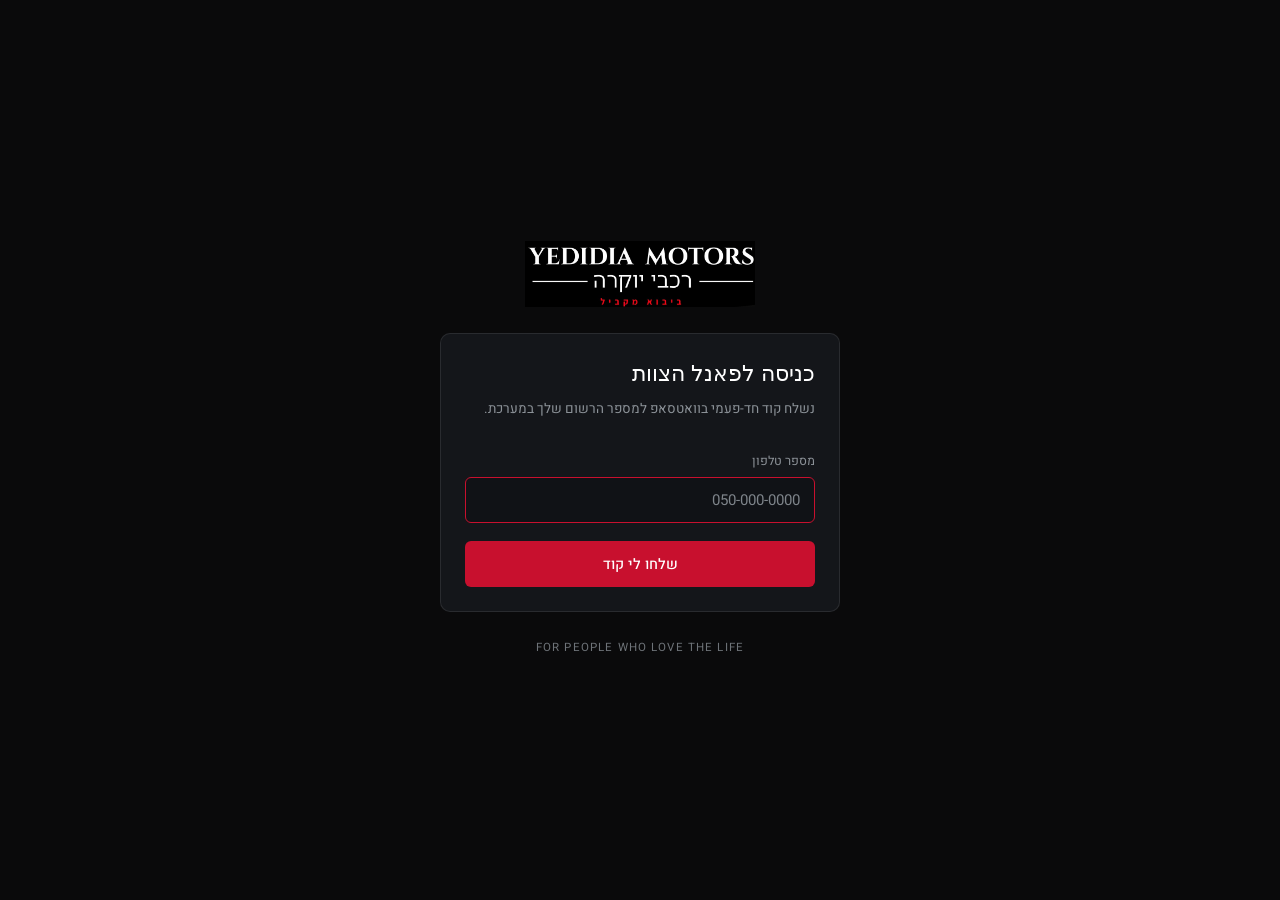
==== commit c48a7b53: "לוג משתמשים: זמן פעיל בכל מסך Co-Authored-By: Claude Opus 5.5 <noreply@anthropic.com> Claude-Session" ====
--- a/customers.html
+++ b/customers.html
@@ -288,7 +288,7 @@
 
 <input type="file" id="file-input" hidden accept=".pdf,.jpg,.jpeg,.png,.heic,.webp,.doc,.docx">
 
-<script src="auth.js?v=20261026r"></script>
+<script src="auth.js?v=20261027a"></script>
 <script src="customers.js?v=20261023g"></script>
 </body>
 </html>
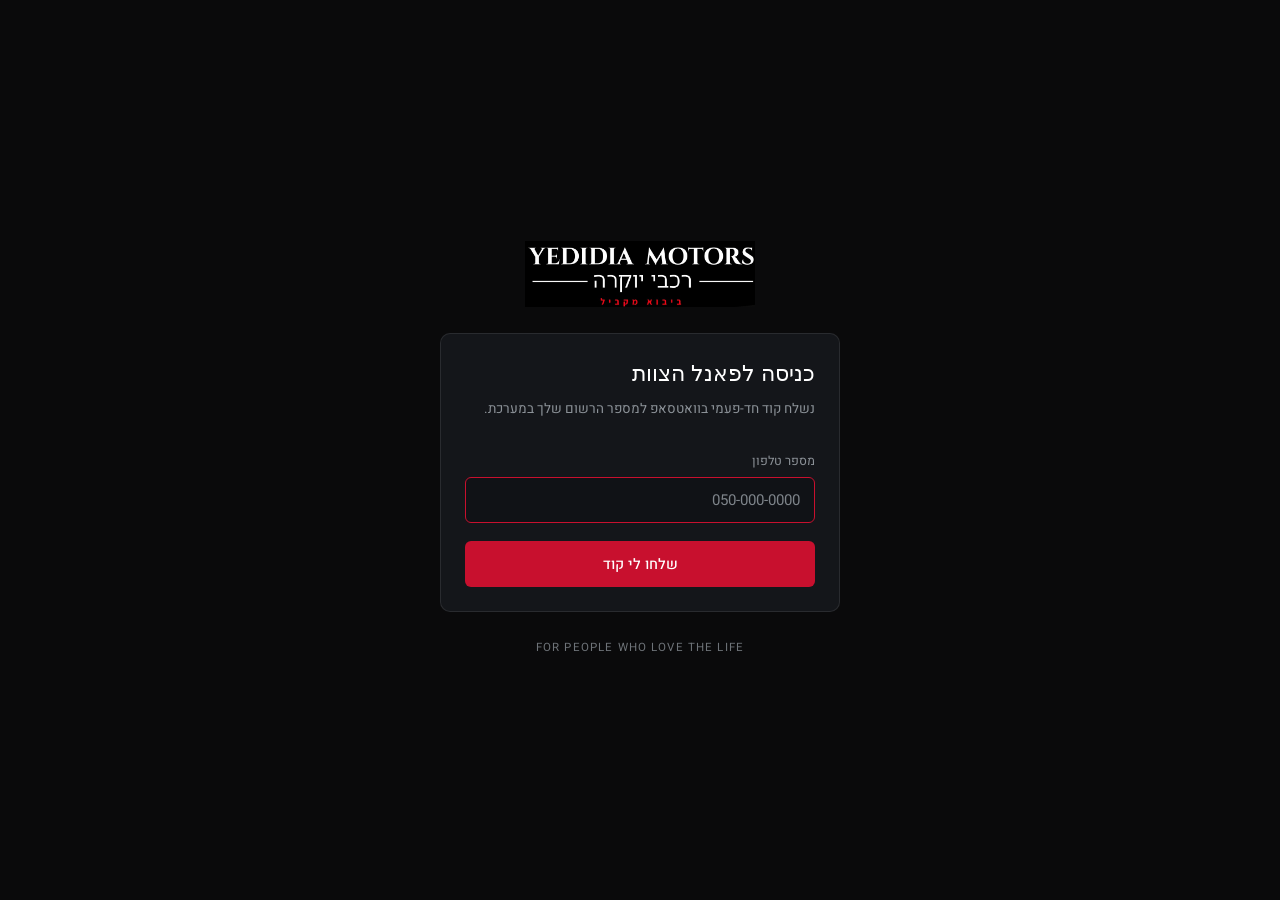
==== commit 244119c4: "טופס הזמנה ללקוח: כפתור לכל רכב בסל, מסך לפני הורדה עם המלצות, הורדת גרסאות" ====
--- a/customers.html
+++ b/customers.html
@@ -9,7 +9,7 @@
 <link rel="preconnect" href="https://fonts.gstatic.com" crossorigin>
 <link href="https://fonts.googleapis.com/css2?family=Heebo:wght@300;400;500;700&family=Cinzel:wght@400;600&display=swap" rel="stylesheet">
 <link rel="stylesheet" href="app.css">
-<link rel="stylesheet" href="customers.css?v=20261017c">
+<link rel="stylesheet" href="customers.css?v=20261120a">
 <link rel="stylesheet" href="mobile.css?v=20261017c">
 </head>
 <body>
@@ -74,11 +74,27 @@
 
     <section id="panel-leads" hidden>
       <div class="filter-bar">
-        <div class="filter-group" id="lead-filters" aria-label="סינון לידים"></div>
+        <div class="filter-group" id="lead-filters" aria-label="סינון לידים לפי סטטוס"></div>
+        <div class="lead-tools" aria-label="סינון ומיון לידים">
+          <input type="search" id="lead-q" class="small" placeholder="חיפוש: שם, טלפון, דגם, טופס…" aria-label="חיפוש לידים">
+          <select id="lead-src" class="small" aria-label="מקור">
+            <option value="">כל המקורות</option>
+            <option value="facebook_lead_ad">פייסבוק</option>
+            <option value="website_form">אתר</option>
+          </select>
+          <select id="lead-who" class="small" aria-label="אחראי"></select>
+          <select id="lead-sort" class="small" aria-label="מיון">
+            <option value="new">החדשים קודם</option>
+            <option value="old">הוותיקים קודם</option>
+            <option value="status">לפי סטטוס</option>
+            <option value="owner">לפי אחראי</option>
+          </select>
+          <button type="button" class="chip" id="lead-reset" hidden>נקה סינון</button>
+        </div>
       </div>
       <div class="card">
         <div class="thead lead-grid">
-          <div>ליד</div><div>טלפון</div><div>עניין</div><div>הגיע</div><div>סטטוס</div><div></div>
+          <div>ליד</div><div>טלפון</div><div>עניין</div><div>הגיע</div><div>סטטוס · אחראי</div><div></div>
         </div>
         <div id="lead-rows"><div class="empty">טוען…</div></div>
         <div class="card-foot" id="lead-foot"></div>
@@ -288,7 +304,7 @@
 
 <input type="file" id="file-input" hidden accept=".pdf,.jpg,.jpeg,.png,.heic,.webp,.doc,.docx">
 
-<script src="auth.js?v=20261027a"></script>
-<script src="customers.js?v=20261023g"></script>
+<script src="auth.js?v=20261029a"></script>
+<script src="customers.js?v=20261120a"></script>
 </body>
 </html>
--- a/customers.css
+++ b/customers.css
@@ -48,6 +48,23 @@
 .lead-status.new { border-color: rgba(200,16,46,.55); color: var(--accent-soft); }
 .lead-status.contacted { border-color: rgba(226,180,87,.5); color: var(--warn); }
 .lead-status.converted { border-color: rgba(127,192,138,.45); color: var(--ok); }
+.lead-status.no_answer { border-color: rgba(226,180,87,.35); color: var(--text-mid); }
+.lead-status.meeting { border-color: rgba(120,160,255,.45); color: #9db7ff; }
+.lead-status.closed, .lead-status.spam { color: var(--text-fainter); }
+.lead-row .l-owner { font-size: 12px; color: var(--text-mid); margin-top: 4px; }
+.lead-row .l-owner.none { color: var(--text-fainter); }
+.lead-row.is-mine { box-shadow: inset 3px 0 0 rgba(120,160,255,.55); }
+.lead-tools { display: flex; gap: 6px; flex-wrap: wrap; align-items: center; }
+.lead-tools input.small, .lead-tools select.small {
+  height: 32px; font: inherit; font-size: 12.5px; padding: 0 8px; background: #101216; color: var(--text-body);
+  border: 1px solid var(--border-input); border-radius: 6px; color-scheme: dark;
+}
+.lead-tools input.small { flex: 1 1 220px; min-width: 0; max-width: 320px; }
+.lead-tools input.small::placeholder { color: var(--text-fainter); }
+@media (max-width: 760px) {
+  .lead-tools input.small { flex-basis: 100%; max-width: none; }
+  .lead-tools select.small { flex: 1 1 30%; min-width: 0; }
+}
 
 /* ---------- טפסים ---------- */
 .form { display: flex; flex-direction: column; gap: 15px; }
@@ -433,3 +450,33 @@
 .ui-dialog-text { white-space: pre-line; font-size: 14.5px; line-height: 1.6; color: var(--text-body, #e6e6e6); margin-bottom: 12px; }
 .ui-dialog-input { width: 100%; box-sizing: border-box; background: #101216; color: var(--text-body, #e6e6e6); border: 1px solid var(--border-input, #333); border-radius: 6px; padding: 8px 10px; font: inherit; font-size: 16px; resize: vertical; }
 .btn-primary.danger { background: #b3261e; }
+
+/* ---------- טופס הזמנה ---------- */
+.ofm { margin-top: 12px; }
+.ofm-modal .modal-box { max-height: 92vh; overflow-y: auto; }
+.ofm-sec { margin: 14px 0; }
+.ofm-sec h3 { display: flex; flex-wrap: wrap; gap: 8px; align-items: baseline; }
+.ofm-sec .hint, .ofm .hint, .ofm-ver .hint { font-size: 11.5px; color: var(--text-faint); font-weight: 400; }
+.ofm-grid { display: grid; grid-template-columns: repeat(2, minmax(0, 1fr)); gap: 6px 18px; font-size: 13px; }
+.ofm-grid > div { display: flex; flex-direction: column; gap: 2px; padding: 6px 0; border-bottom: 1px solid var(--border-soft); min-width: 0; }
+.ofm-grid .k { font-size: 11.5px; color: var(--text-faint); }
+.ofm-grid .v { color: var(--text); unicode-bidi: plaintext; overflow-wrap: anywhere; }
+.ofm-grid .v em { color: var(--text-faint); font-style: normal; }
+.ofm-fields { display: grid; grid-template-columns: 1fr 1fr 100px 1fr; gap: 10px; margin-bottom: 10px; }
+.ofm-fields .field { min-width: 0; }
+.ofm-fields input:not([type=checkbox]), .ofm-fields select { width: 100%; min-width: 0; box-sizing: border-box; }
+.ofm-sec textarea { width: 100%; resize: vertical; min-height: 54px; padding: 8px 10px; border-radius: 6px; background: #101216; border: 1px solid var(--border-input); color: var(--text-body); font: inherit; font-size: 13.5px; }
+.ofm-sec textarea:focus { outline: none; border-color: var(--accent); }
+.ofm-chk { display: flex; align-items: center; gap: 6px; font-size: 12px; color: var(--text-mid); margin-top: 2px; }
+.ofm-sg-t { font-size: 12px; color: var(--text-mid); margin: 8px 0 4px; }
+.ofm-sug { display: flex; align-items: center; gap: 8px; padding: 7px 10px; border: 1px solid var(--border-soft); border-radius: 6px; margin-bottom: 5px; cursor: pointer; font-size: 13px; }
+.ofm-sug:hover { background: var(--hover-row); }
+.ofm-sug span:first-of-type { flex: 1; color: var(--text); unicode-bidi: plaintext; }
+.ofm-sug .kind { font-size: 11px; color: var(--text-faint); }
+.ofm-ver { display: flex; align-items: center; justify-content: space-between; gap: 10px; padding: 7px 0; border-bottom: 1px solid var(--border-soft); font-size: 13px; }
+.ofm-result { margin: 10px 0; display: flex; flex-direction: column; gap: 8px; align-items: flex-start; }
+.ofm-result .of-file { text-decoration: none; display: inline-block; }
+@media (max-width: 640px) {
+  .ofm-grid { grid-template-columns: 1fr; }
+  .ofm-fields { grid-template-columns: 1fr 1fr; }
+}
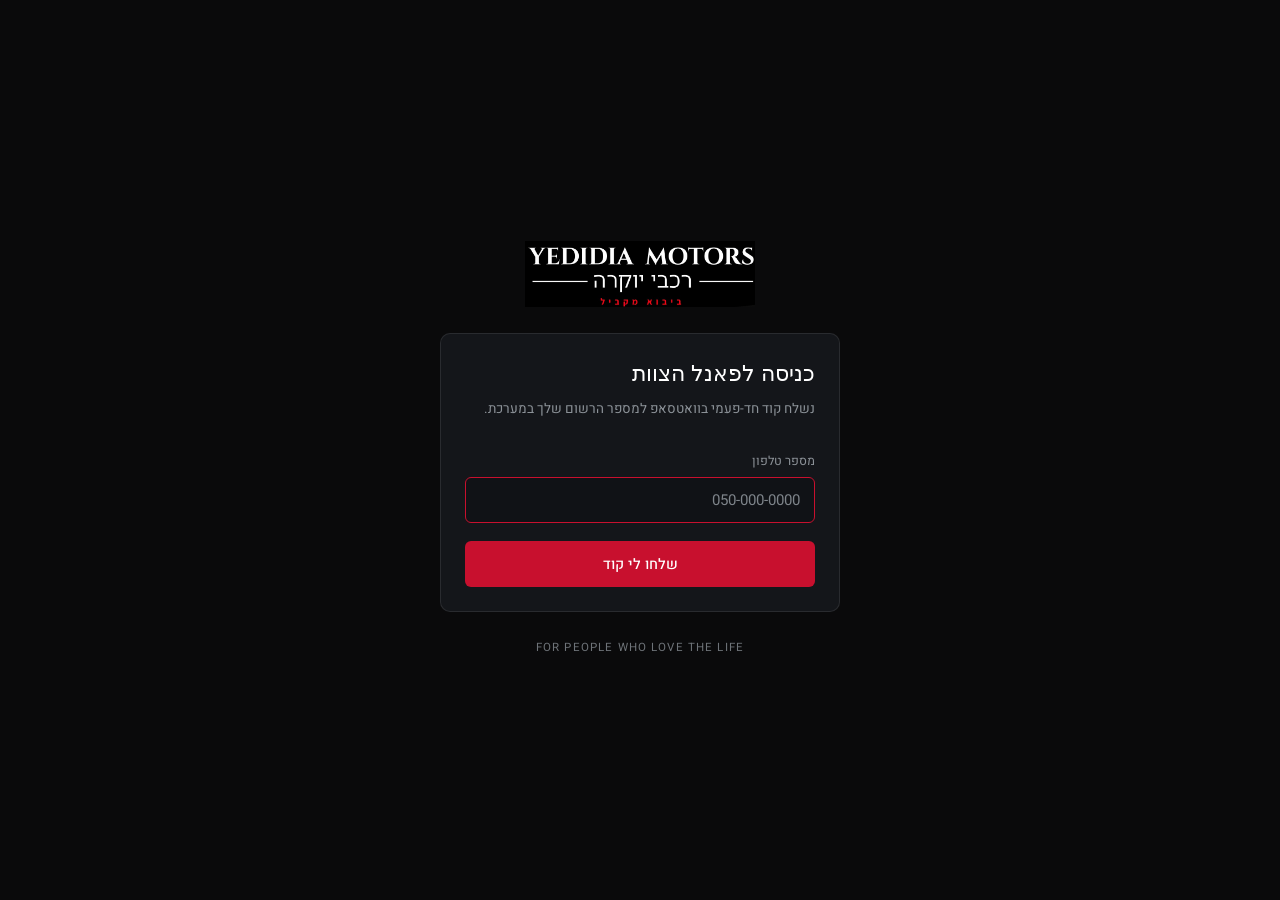
==== commit b898c59e: "הזמנת רכב: צ'יפים לסינון (בארץ/בדרך, יצרן, צבע) ורכבים משויכים באפור עם שם הלקוח Co-Authored-By: Cla" ====
--- a/customers.html
+++ b/customers.html
@@ -9,7 +9,7 @@
 <link rel="preconnect" href="https://fonts.gstatic.com" crossorigin>
 <link href="https://fonts.googleapis.com/css2?family=Heebo:wght@300;400;500;700&family=Cinzel:wght@400;600&display=swap" rel="stylesheet">
 <link rel="stylesheet" href="app.css">
-<link rel="stylesheet" href="customers.css?v=20261120a">
+<link rel="stylesheet" href="customers.css?v=20261127a">
 <link rel="stylesheet" href="mobile.css?v=20261017c">
 </head>
 <body>
@@ -188,7 +188,8 @@
       <div class="field">
         <label>רכב לשיוך</label>
         <div class="picker">
-          <input id="veh-q" type="search" placeholder="חיפוש רכב: דגם, VIN, צבע…" autocomplete="off">
+          <input id="veh-q" type="search" placeholder="חיפוש רכב: דגם, VIN, צבע, לקוח…" autocomplete="off">
+          <div class="veh-chips" id="veh-chips"></div>
           <div class="picker-list" id="veh-list"></div>
           <div class="picked" id="veh-picked" hidden></div>
           <input type="hidden" name="vehicle_file_id">
@@ -305,6 +306,6 @@
 <input type="file" id="file-input" hidden accept=".pdf,.jpg,.jpeg,.png,.heic,.webp,.doc,.docx">
 
 <script src="auth.js?v=20261029a"></script>
-<script src="customers.js?v=20261120a"></script>
+<script src="customers.js?v=20261127a"></script>
 </body>
 </html>
--- a/customers.css
+++ b/customers.css
@@ -96,7 +96,7 @@
 
 /* בוחר רכב */
 .picker { display: flex; flex-direction: column; gap: 6px; }
-.picker-list { display: flex; flex-direction: column; max-height: 220px; overflow-y: auto; border-radius: 6px; }
+.picker-list { display: flex; flex-direction: column; max-height: 300px; overflow-y: auto; border-radius: 6px; }
 .picker-list:empty { display: none; }
 .pick {
   display: grid; grid-template-columns: 1fr auto; gap: 8px; align-items: center; padding: 9px 12px;
@@ -106,6 +106,31 @@
 .pick:hover { background: var(--hover-row); }
 .pick .t { color: var(--text); unicode-bidi: plaintext; }
 .pick .s { font-size: 11.5px; color: var(--text-faint); }
+/* צ'יפים לסינון בבוחר הרכב */
+.veh-chips { display: flex; flex-direction: column; gap: 6px; }
+.veh-chips:empty { display: none; }
+.veh-chip-row { display: flex; flex-wrap: wrap; align-items: center; gap: 6px; }
+.veh-chip-label { font-size: 11.5px; color: var(--text-faint); min-width: 38px; }
+.pick-count { font-size: 11.5px; color: var(--text-faint); padding: 2px 2px 6px; }
+.pick.is-msg { cursor: default; }
+.pick.is-msg:hover { background: var(--surface-raised); }
+.pick:focus-visible { outline: 2px solid var(--accent); outline-offset: -2px; }
+/* רכב שמשויך להזמנה אחרת — אפור, לא ניתן לבחירה */
+.pick.is-taken { cursor: not-allowed; background: transparent; }
+.pick.is-taken:hover { background: transparent; }
+.pick.is-taken .t, .pick.is-taken .s { color: var(--text-fainter); }
+.pick.is-taken .status-pill { opacity: .55; }
+.taken-line { font-size: 12px; color: var(--text-dim); margin-top: 3px; unicode-bidi: plaintext; }
+.tag-taken, .tag-req {
+  display: inline-block; font-size: 11px; padding: 1px 7px; border-radius: 4px; margin-inline-end: 4px;
+  border: 1px solid var(--border-chip); background: rgba(255,255,255,.06); color: var(--text-muted);
+}
+.tag-req { background: transparent; }
+@media (max-width: 640px) {
+  .veh-chip-row { flex-wrap: nowrap; overflow-x: auto; -webkit-overflow-scrolling: touch; padding-bottom: 2px; }
+  .veh-chip-label { min-width: 0; flex: 0 0 auto; }
+  .picker-list { max-height: 46vh; }
+}
 .picked {
   display: flex; align-items: center; justify-content: space-between; gap: 10px;
   border: 1px solid rgba(200,16,46,.45); background: var(--accent-tint); border-radius: 6px; padding: 9px 12px; font-size: 13.5px;
